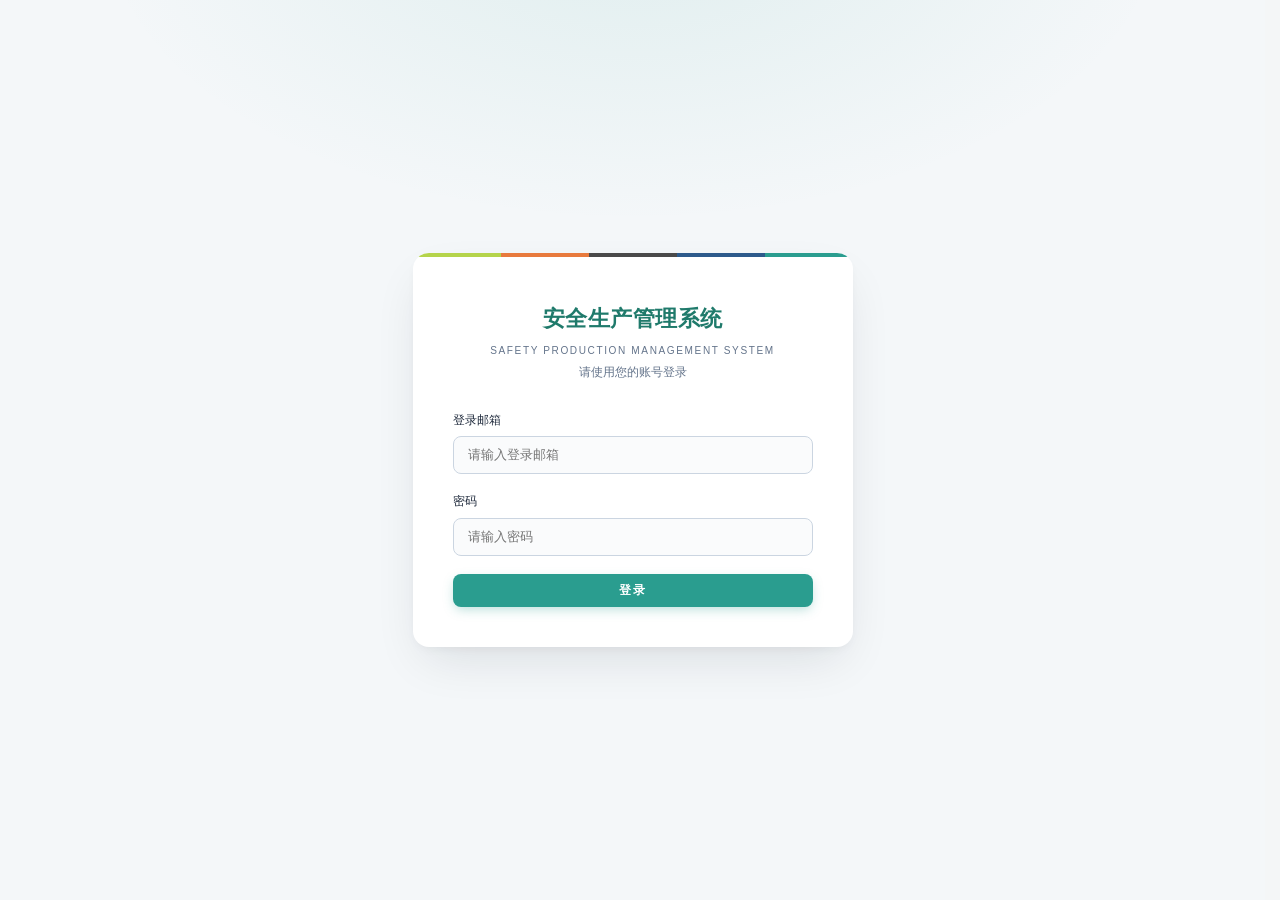
==== index.html @ f2df0cd3 "feat(training): add leadership visitor safety notices" ====
<!DOCTYPE html>
<html lang="zh-CN">
<head>
  <meta charset="UTF-8">
  <meta name="viewport" content="width=device-width, initial-scale=1.0">
  <title>安全生产管理系统</title>
  <link rel="stylesheet" href="css/style.css">
  <link rel="stylesheet" href="css/qualification-module.css">
  <link rel="stylesheet" href="css/training-module.css">
  <link rel="stylesheet" href="css/stats-module.css">
  <link rel="stylesheet" href="css/people-module.css">
</head>
<body>
  <!-- 应用根容器 -->
  <div id="app">
    <!-- 加载动画 -->
    <div id="loading-screen" class="loading-screen">
      <div class="spinner"></div>
      <p>系统加载中...</p>
    </div>
  </div>

  <!-- Toast 通知容器 -->
  <div id="toast-container" class="toast-container"></div>

  <!-- Supabase JS SDK v2（本地引入，避免 CDN 加载失败） -->
  <script src="vendor/supabase.min.js"></script>
  <!-- Excel 解析库（资质证照批量导入 CertImport 依赖 XLSX 全局） -->
  <script src="vendor/xlsx.full.min.js"></script>
  <!-- PDF 渲染库（培训教育员工端逐页阅读 PDF 并统计学习进度） -->
  <script src="vendor/pdf.min.js"></script>
  <!-- 本地二维码生成库（MIT），用于电子记录凭证；不调用外部二维码服务 -->
  <script src="vendor/qrcode-generator.js"></script>
  <!-- 本地 PDF 生成库（MIT），用于下载电子记录凭证；不调用外部转换服务 -->
  <script src="vendor/jspdf.umd.min.js"></script>
  <!-- 脚本按顺序加载：基础 → 各业务模块 → 注册表 → 应用入口 -->
  <script src="js/config.js"></script>
  <script src="js/utils.js"></script>
  <script src="js/auth.js"></script>
  <script src="js/modules/report/reporter.js"></script>
  <script src="js/modules/report/admin.js"></script>
  <script src="js/modules/qualification/certs.js"></script>
  <script src="js/modules/qualification/admin.js"></script>
  <script src="js/modules/qualification/import.js"></script>
  <script src="js/modules/qualification.js"></script>
  <script src="js/modules/inspection.js"></script>
  <script src="js/modules/vehicle.js"></script>
  <script src="js/modules/docstudy.js"></script>
  <script src="js/modules/performance.js"></script>
  <script src="js/modules/contract.js"></script>
  <script src="js/modules/training/training.js"></script>
  <script src="js/modules/training/projects.js"></script>
  <script src="js/modules/training/contractors.js"></script>
  <script src="js/modules/training/employees.js"></script>
  <script src="js/modules/training/plans.js"></script>
  <script src="js/modules/training/records.js"></script>
  <script src="js/modules/training/exams.js"></script>
  <script src="js/modules/training/courses.js"></script>
  <script src="js/modules/training/questions.js"></script>
  <script src="js/modules/training/papers.js"></script>
  <script src="js/modules/training/mine.js"></script>
    <script src="js/modules/training/admission-mine.js"></script>
    <script src="js/modules/training/admission-packages.js"></script>
    <script src="js/modules/training/admission-operations.js"></script>
    <script src="js/modules/training/admission-review.js"></script>
    <script src="js/modules/training/admission-visitors.js"></script>
    <script src="js/modules/training/admission-verify.js"></script>
    <script src="js/modules/training/admission-reports.js"></script>
  <script src="js/modules/notice.js"></script>
  <script src="js/modules/stats/stats.js"></script>
  <script src="js/modules/people/people.js"></script>
  <script src="js/modules/registry.js"></script>
  <script src="js/account.js"></script>
  <script src="js/dashboard.js"></script>
  <script src="js/app.js"></script>
</body>
</html>
---- css/style.css ----
/* ==========================================================================
   安全生产管理系统 - 样式表
   ========================================================================== */

/* ----- CSS 变量（品牌色板：青绿主色 / 蓝 / 橙 / 黄绿 / 深灰） ----- */
:root {
  /* 主色：青绿 */
  --color-primary: #2A9D8F;
  --color-primary-dark: #1F7A6B;
  --color-primary-light: #E6F4F1;

  /* 蓝（已确认 / 信息） */
  --color-secondary: #2D5A8B;
  --color-secondary-dark: #234C73;
  --color-secondary-light: #EAF0F6;

  /* 橙（警告 / 待办强调） */
  --color-accent: #E87A3D;
  --color-accent-dark: #9C4F1D;
  --color-accent-light: #FCEEE3;

  /* 黄绿（已报送 / 成功强调） */
  --color-lime: #B5D44B;
  --color-lime-dark: #5E7A1A;
  --color-lime-light: #F2F8E0;

  /* 深灰（中性强调） */
  --color-neutral: #4A4A4A;

  /* 功能色：保留错误红，正向用品牌黄绿呼应 */
  --color-success: #16a34a;
  --color-success-light: #dcfce7;
  --color-danger: #dc2626;
  --color-danger-light: #fee2e2;
  --color-warning: #E87A3D;
  --color-warning-light: #FCEEE3;
  --color-bg: #F4F6F7;
  --color-surface: #ffffff;
  --color-text: #1e293b;
  --color-text-muted: #64748b;
  --color-text-light: #94a3b8;
  --color-border: #e2e8f0;
  --color-border-dark: #cbd5e1;
  --radius: 8px;
  --radius-lg: 12px;
  --shadow-sm: 0 1px 2px rgba(0,0,0,0.05);
  --shadow: 0 1px 3px rgba(0,0,0,0.1), 0 1px 2px rgba(0,0,0,0.06);
  --shadow-lg: 0 10px 15px -3px rgba(0,0,0,0.1), 0 4px 6px -2px rgba(0,0,0,0.05);
  --font-sans: -apple-system, BlinkMacSystemFont, 'Segoe UI', 'PingFang SC',
               'Hiragino Sans GB', 'Microsoft YaHei', sans-serif;
}

/* ----- Reset ----- */
* { margin: 0; padding: 0; box-sizing: border-box; }

html { font-size: 14px; }

body {
  font-family: var(--font-sans);
  background: var(--color-bg);
  color: var(--color-text);
  line-height: 1.6;
  min-height: 100vh;
}

a { color: var(--color-primary); text-decoration: none; }
a:hover { text-decoration: underline; }

/* ----- 加载屏幕 ----- */
.loading-screen {
  display: flex;
  flex-direction: column;
  align-items: center;
  justify-content: center;
  min-height: 100vh;
  gap: 16px;
  color: var(--color-text-muted);
}

.spinner {
  width: 40px;
  height: 40px;
  border: 4px solid var(--color-border);
  border-top-color: var(--color-primary);
  border-radius: 50%;
  animation: spin 0.8s linear infinite;
}

@keyframes spin { to { transform: rotate(360deg); } }

/* ==========================================================================
   登录页 - 采用公司 logo 5 配色（青绿/黄绿/橙/深灰/蓝），专业简洁
   ========================================================================== */
.login-page {
  display: flex;
  align-items: center;
  justify-content: center;
  min-height: 100vh;
  padding: 24px;
  background:
    radial-gradient(ellipse 900px 520px at 50% -10%, rgba(42,157,143,0.10), transparent 60%),
    #f4f7f9;
}

.login-card {
  position: relative;
  background: var(--color-surface);
  border-radius: 16px;
  box-shadow: 0 20px 50px -12px rgba(15, 23, 42, 0.12), 0 4px 12px -4px rgba(15, 23, 42, 0.06);
  padding: 48px 40px 40px;
  width: 100%;
  max-width: 440px;
  overflow: hidden;
}

/* 卡片顶部 5 色彩条（呼应 logo 环形 5 色：绿-橙-灰-蓝-青） */
.login-card::before {
  content: '';
  position: absolute;
  top: 0; left: 0; right: 0;
  height: 4px;
  background: linear-gradient(to right,
    #B5D44B 0 20%,
    #E87A3D 20% 40%,
    #4A4A4A 40% 60%,
    #2D5A8B 60% 80%,
    #2A9D8F 80% 100%);
}

/* logo 区域 */
.login-card .logo {
  text-align: center;
  margin-bottom: 28px;
}

.login-card .brand-mark {
  display: block;
  width: 96px;
  height: 96px;
  margin: 0 auto 18px;
}

.login-card .logo h1 {
  font-size: 1.6rem;
  font-weight: 700;
  color: #1f7a6b;
  margin-bottom: 6px;
  letter-spacing: 0.5px;
}

.login-card .logo-en {
  font-size: 0.72rem;
  color: var(--color-text-muted);
  letter-spacing: 1.6px;
  text-transform: uppercase;
  margin: 0 0 4px;
}

.login-card .logo-hint {
  color: var(--color-text-muted);
  font-size: 0.875rem;
  margin: 0;
}

/* 表单 */
.login-card .form-group {
  margin-bottom: 18px;
}

.login-card .form-group label {
  display: block;
  margin-bottom: 6px;
  font-weight: 500;
  font-size: 0.875rem;
  color: var(--color-text);
}

.login-card .form-group input {
  width: 100%;
  padding: 11px 14px;
  border: 1px solid var(--color-border-dark);
  border-radius: var(--radius);
  font-size: 0.9rem;
  font-family: var(--font-sans);
  outline: none;
  background: #fafbfc;
  transition: border-color 0.2s, box-shadow 0.2s, background-color 0.2s;
}

.login-card .form-group input:focus {
  border-color: #2A9D8F;
  background: #ffffff;
  box-shadow: 0 0 0 3px rgba(42, 157, 143, 0.15);
}

/* 登录按钮：teal 品牌色（仅覆盖登录作用域，不影响其它页面） */
.login-card .btn-primary,
.login-page > .login-card .btn-primary {
  background: #2A9D8F;
  border-color: #2A9D8F;
  color: #ffffff;
  font-weight: 600;
  letter-spacing: 2px;
  box-shadow: 0 4px 12px -2px rgba(42, 157, 143, 0.35);
  transition: background-color 0.2s, box-shadow 0.2s, transform 0.05s;
}
.login-card .btn-primary:hover,
.login-page > .login-card .btn-primary:hover {
  background: #238A7C;
  border-color: #238A7C;
  box-shadow: 0 6px 16px -2px rgba(42, 157, 143, 0.45);
}
.login-card .btn-primary:active,
.login-page > .login-card .btn-primary:active {
  transform: translateY(1px);
}

/* 错误提示 */
.login-card .login-error {
  background: var(--color-danger-light);
  color: var(--color-danger);
  padding: 10px 12px;
  border-radius: var(--radius);
  font-size: 0.8rem;
  margin-bottom: 16px;
  display: none;
}
.login-card .login-error.show { display: block; }

/* ==========================================================================
   通用组件
   ========================================================================== */

/* 按钮 */
.btn {
  display: inline-flex;
  align-items: center;
  justify-content: center;
  gap: 6px;
  padding: 8px 16px;
  border: none;
  border-radius: var(--radius);
  font-size: 0.875rem;
  font-family: var(--font-sans);
  font-weight: 500;
  cursor: pointer;
  transition: all 0.15s;
  white-space: nowrap;
}

.btn-primary {
  background: var(--color-primary);
  color: #fff;
}
.btn-primary:hover { background: var(--color-primary-dark); }

.btn-secondary {
  background: var(--color-surface);
  color: var(--color-text);
  border: 1px solid var(--color-border-dark);
}
.btn-secondary:hover { background: var(--color-bg); }

.btn-danger {
  background: var(--color-danger);
  color: #fff;
}
.btn-danger:hover { opacity: 0.9; }

.btn-sm { padding: 4px 10px; font-size: 0.75rem; }

.btn-block { width: 100%; }

.btn:disabled { opacity: 0.5; cursor: not-allowed; }

/* 表单元素 */
.form-group { margin-bottom: 16px; }

.form-group label {
  display: block;
  margin-bottom: 6px;
  font-weight: 500;
  font-size: 0.875rem;
  color: var(--color-text);
}

.form-group label .required { color: var(--color-danger); }

.form-group input,
.form-group select,
.form-group textarea {
  width: 100%;
  padding: 8px 12px;
  border: 1px solid var(--color-border-dark);
  border-radius: var(--radius);
  font-size: 0.875rem;
  font-family: var(--font-sans);
  outline: none;
  transition: border-color 0.2s, box-shadow 0.2s;
  background: var(--color-surface);
  color: var(--color-text);
}

.form-group input:focus,
.form-group select:focus,
.form-group textarea:focus {
  border-color: var(--color-primary);
  box-shadow: 0 0 0 3px var(--color-primary-light);
}

.form-group textarea { resize: vertical; min-height: 72px; }

/* 复选框/单选框豁免「整行输入框」样式：固定 16px、去内边距，避免对钩与文字错位 */
.form-group input[type="checkbox"],
.form-group input[type="radio"] {
  width: 16px;
  height: 16px;
  padding: 0;
  margin: 0;
  flex: 0 0 auto;
  accent-color: var(--color-primary);
  cursor: pointer;
}

.form-group .hint { font-size: 0.75rem; color: var(--color-text-muted); margin-top: 4px; }

.form-group .error-msg {
  font-size: 0.75rem; color: var(--color-danger); margin-top: 4px; display: none;
}
.form-group.has-error input,
.form-group.has-error select,
.form-group.has-error textarea { border-color: var(--color-danger); }
.form-group.has-error .error-msg { display: block; }

/* 单选按钮组 */
.radio-group { display: flex; gap: 20px; padding-top: 2px; }

.radio-group label {
  display: inline-flex;
  align-items: center;
  gap: 6px;
  margin-bottom: 0;
  cursor: pointer;
  font-weight: normal;
}

.radio-group input[type="radio"] {
  width: auto;
  margin: 0;
  padding: 0;
  cursor: pointer;
}

/* 禁用选项（如普通管理员视角下的"管理员"角色） */
.radio-group label.disabled-option {
  color: var(--color-text-muted, #999);
  cursor: not-allowed;
  opacity: 0.7;
}
.radio-group label.disabled-option input[type="radio"] {
  cursor: not-allowed;
}

/* 表格 */
.data-table {
  width: 100%;
  border-collapse: collapse;
  font-size: 0.8125rem;
}

.data-table th {
  text-align: left;
  padding: 10px 12px;
  background: var(--color-bg);
  border-bottom: 2px solid var(--color-border-dark);
  font-weight: 600;
  color: var(--color-text);
  white-space: nowrap;
  position: sticky;
  top: 0;
  z-index: 1;
}

.data-table td {
  padding: 10px 12px;
  border-bottom: 1px solid var(--color-border);
  color: var(--color-text);
  vertical-align: top;
}

.data-table tbody tr:hover { background: #f8fafc; }

.data-table .empty-row td {
  text-align: center;
  color: var(--color-text-muted);
  padding: 32px 12px;
}

/* 状态标签 */
.badge {
  display: inline-flex;
  align-items: center;
  gap: 4px;
  padding: 2px 10px;
  border-radius: 20px;
  font-size: 0.72rem;
  font-weight: 500;
  white-space: nowrap;
}

.badge-success { background: var(--color-lime-light); color: var(--color-lime-dark); }
.badge-danger  { background: var(--color-danger-light);  color: var(--color-danger);  }
.badge-warning { background: var(--color-accent-light); color: var(--color-accent-dark); }
.badge-muted   { background: #f1f5f9; color: var(--color-text-muted); }
.badge-info    { background: var(--color-secondary-light); color: var(--color-secondary); }
.badge-primary { background: var(--color-primary-light); color: var(--color-primary-dark); }
.text-muted    { color: var(--color-text-muted); }

/* 表单控件禁用状态（内置字段类型锁定） */
select[disabled] {
  background-color: #f1f5f9;
  color: var(--color-text-muted);
  cursor: not-allowed;
}
input[disabled] {
  background-color: #f8fafc;
  color: var(--color-text-muted);
}

/* Toast 通知 */
.toast-container {
  position: fixed;
  top: 20px;
  right: 20px;
  z-index: 9999;
  display: flex;
  flex-direction: column;
  gap: 8px;
}

.toast {
  padding: 12px 20px;
  border-radius: var(--radius);
  box-shadow: var(--shadow-lg);
  font-size: 0.875rem;
  color: #fff;
  min-width: 280px;
  max-width: 400px;
  animation: slideIn 0.3s ease;
  display: flex;
  align-items: center;
  gap: 8px;
}

@keyframes slideIn { from { transform: translateX(100%); opacity: 0; } to { transform: translateX(0); opacity: 1; } }

.toast-success { background: var(--color-success); }
.toast-error   { background: var(--color-danger); }
.toast-info    { background: var(--color-secondary); }

/* 模态框 */
.modal-overlay {
  position: fixed;
  top: 0; left: 0; right: 0; bottom: 0;
  background: rgba(0, 0, 0, 0.5);
  display: flex;
  align-items: flex-start;
  justify-content: center;
  padding: 24px;
  z-index: 1000;
  overflow-y: auto;
}

.modal-card {
  background: var(--color-surface);
  border-radius: var(--radius-lg);
  box-shadow: var(--shadow-lg);
  width: 100%;
  max-width: 720px;
  margin: 24px 0;
  display: flex;
  flex-direction: column;
  max-height: calc(100vh - 48px);
}

.modal-header {
  display: flex;
  align-items: center;
  justify-content: space-between;
  padding: 16px 24px;
  border-bottom: 1px solid var(--color-border);
}

.modal-header h2 { font-size: 1.125rem; color: var(--color-text); }

.modal-close {
  background: none;
  border: none;
  font-size: 1.5rem;
  cursor: pointer;
  color: var(--color-text-muted);
  line-height: 1;
  padding: 0 4px;
}
.modal-close:hover { color: var(--color-danger); }

.modal-body {
  padding: 24px;
  overflow-y: auto;
  flex: 1;
}

.modal-footer {
  display: flex;
  justify-content: flex-end;
  gap: 12px;
  padding: 16px 24px;
  border-top: 1px solid var(--color-border);
}

/* ==========================================================================
   仪表盘布局
   ========================================================================== */
.dashboard {
  min-height: 100vh;
  display: flex;
  flex-direction: column;
}

.dashboard-header {
  background: var(--color-surface);
  border-bottom: 1px solid var(--color-border);
  padding: 0;
  position: sticky;
  top: 0;
  z-index: 100;
}

/* 顶栏横条背景整页满宽，内部内容居中收拢到舒适宽度 */
.dashboard-header-inner {
  max-width: 1200px;
  margin: 0 auto;
  width: 100%;
  padding: 0 24px;
  height: 56px;
  display: flex;
  align-items: center;
  justify-content: space-between;
  gap: 16px;
}

.dashboard-header .header-left {
  display: flex;
  align-items: center;
  gap: 16px;
}

.dashboard-header .header-left h1 {
  font-size: 1.125rem;
  color: var(--color-text);
}

.dashboard-header .header-right {
  display: flex;
  align-items: center;
  gap: 16px;
}

.dashboard-header .user-info {
  display: flex;
  align-items: center;
  gap: 8px;
  font-size: 0.8125rem;
  color: var(--color-text-muted);
}

.dashboard-header .user-info .user-name { font-weight: 600; color: var(--color-text); }

/* 只读模式：禁用后台的写入类按钮（新增 / 保存 / 删除），但不影响刷新、导航、退出等操作 */
.admin-readonly .btn-primary,
.admin-readonly .btn-danger {
  pointer-events: none;
  opacity: 0.5;
  cursor: not-allowed;
}

/* Tab 导航 */
.dashboard-tabs {
  display: flex;
  gap: 4px;
  margin-bottom: 20px;
  background: var(--color-surface);
  border-radius: var(--radius-lg);
  box-shadow: var(--shadow);
  padding: 4px;
  width: fit-content;
}

.tab-btn {
  padding: 8px 20px;
  border: none;
  border-radius: var(--radius);
  background: transparent;
  color: var(--color-text-muted);
  font-size: 0.875rem;
  font-family: var(--font-sans);
  font-weight: 500;
  cursor: pointer;
  transition: all 0.15s;
  white-space: nowrap;
}

.tab-btn:hover { color: var(--color-text); background: var(--color-bg); }

.tab-btn.active {
  background: var(--color-primary);
  color: #fff;
}

.toolbar-hint {
  font-size: 0.8125rem;
  color: var(--color-text-muted);
}

.dashboard-content {
  padding: 24px;
  max-width: 1200px;
  margin: 0 auto;
  width: 100%;
  flex: 1;
}

/* 工具栏 */
.toolbar {
  display: flex;
  align-items: center;
  justify-content: space-between;
  margin-bottom: 24px;
  gap: 16px;
  flex-wrap: wrap;
}

.toolbar-left { display: flex; align-items: center; gap: 12px; flex-wrap: wrap; }
.toolbar-right { display: flex; align-items: center; gap: 8px; }

.toolbar select {
  padding: 6px 12px;
  border: 1px solid var(--color-border-dark);
  border-radius: var(--radius);
  font-size: 0.875rem;
  background: var(--color-surface);
  cursor: pointer;
  outline: none;
}

.toolbar select:focus { border-color: var(--color-primary); }

/* 统计卡片 */
.stats-grid {
  display: grid;
  grid-auto-flow: column;
  grid-auto-columns: minmax(0, 1fr);
  gap: 16px;
  margin-bottom: 24px;
}

.stat-card {
  background: var(--color-surface);
  border-radius: var(--radius-lg);
  box-shadow: var(--shadow);
  padding: 20px;
  border-left: 4px solid var(--color-primary);
}

.stat-card.success { border-left-color: var(--color-lime); }
.stat-card.danger  { border-left-color: var(--color-danger); }
.stat-card.warning { border-left-color: var(--color-accent); }
.stat-card.info    { border-left-color: var(--color-secondary); }

.stat-card .stat-label {
  font-size: 0.75rem;
  color: var(--color-text-muted);
  margin-bottom: 4px;
}

.stat-card .stat-value {
  font-size: 1.75rem;
  font-weight: 700;
  color: var(--color-text);
  line-height: 1.2;
}

/* 卡片容器 */
.card {
  background: var(--color-surface);
  border-radius: var(--radius-lg);
  box-shadow: var(--shadow);
  margin-bottom: 24px;
  overflow: hidden;
}

.card-header {
  display: flex;
  align-items: center;
  justify-content: space-between;
  padding: 16px 20px;
  border-bottom: 1px solid var(--color-border);
}

.card-header h2 {
  font-size: 0.95rem;
  font-weight: 600;
  color: var(--color-text);
}

.card-body { padding: 0; }

.card-body.has-padding { padding: 20px; }

/* 表格容器（可滚动） */
.table-wrapper {
  overflow-x: auto;
  max-height: 600px;
  overflow-y: auto;
}

.table-wrapper.has-scroll {
  max-height: 400px;
}

/* 部门状态列表（旧版整行列表，保留兼容） */
.dept-status-list { list-style: none; padding: 8px 0; }

.dept-status-list li {
  display: flex;
  align-items: center;
  justify-content: space-between;
  padding: 10px 20px;
  border-bottom: 1px solid var(--color-border);
  font-size: 0.875rem;
}

.dept-status-list li:last-child { border-bottom: none; }

.dept-status-list .dept-name {
  display: flex;
  align-items: center;
  gap: 8px;
}

.dept-status-list .dept-meta {
  font-size: 0.75rem;
  color: var(--color-text-muted);
}

/* ----- 部门报送状态：紧凑网格卡片 ----- */
.status-filter {
  display: flex;
  align-items: center;
  gap: 6px;
  flex-wrap: wrap;
}

.status-filter .chip {
  border: 1px solid var(--color-border-dark);
  background: var(--color-surface);
  color: var(--color-text-muted);
  border-radius: 999px;
  padding: 3px 12px;
  font-size: 0.75rem;
  cursor: pointer;
  line-height: 1.5;
  transition: all 0.15s ease;
}

.status-filter .chip:hover { border-color: var(--color-primary); color: var(--color-primary); }

.status-filter .chip.active {
  background: var(--color-primary);
  border-color: var(--color-primary);
  color: #fff;
}

.dept-status-grid {
  display: grid;
  grid-template-columns: repeat(10, minmax(0, 1fr));
  gap: 10px;
}

.dept-chip {
  border: 1px solid var(--color-border);
  border-left: 3px solid var(--color-border-dark);
  border-radius: var(--radius);
  padding: 8px 12px;
  background: var(--color-surface);
  min-height: 56px;
  display: flex;
  flex-direction: column;
  justify-content: center;
  gap: 2px;
  cursor: default;
  transition: box-shadow 0.15s ease;
}

.dept-chip:hover { box-shadow: var(--shadow-sm); }

.dept-chip.submitted {
  border-left-color: var(--color-lime);
  background: var(--color-lime-light);
}

.dept-chip.pending {
  border-left-color: var(--color-danger);
  background: #fffbfb;
}

.dept-chip.confirmed {
  border-left-color: var(--color-secondary);
  background: var(--color-secondary-light);
}

.dept-chip-name {
  font-size: 0.8125rem;
  font-weight: 600;
  color: var(--color-text);
  white-space: nowrap;
  overflow: hidden;
  text-overflow: ellipsis;
}

.dept-chip-status { font-size: 0.75rem; line-height: 1.4; }

.dept-chip.submitted .dept-chip-status { color: var(--color-lime-dark); }
.dept-chip.pending .dept-chip-status { color: var(--color-danger); }
.dept-chip.confirmed .dept-chip-status { color: var(--color-secondary); }

.dept-chip-time {
  font-size: 0.6875rem;
  color: var(--color-text-light);
  white-space: nowrap;
}

/* ----- 报送配置模块 ----- */
.form-section-divider {
  border-top: 1px dashed var(--color-border-dark);
  padding-top: 14px;
  margin-top: 6px;
  font-size: 0.8125rem;
  font-weight: 600;
  color: var(--color-text-muted);
}

.code-key {
  font-family: 'Consolas', 'Menlo', monospace;
  font-size: 0.75rem;
  background: var(--color-primary-light);
  color: var(--color-primary-dark);
  padding: 1px 6px;
  border-radius: 4px;
}

/* 空状态 */
.empty-state {
  text-align: center;
  padding: 48px 20px;
  color: var(--color-text-muted);
}

.empty-state .empty-icon {
  font-size: 2.5rem;
  margin-bottom: 12px;
}

.empty-state p { font-size: 0.875rem; }

/* 提示框 */
.alert {
  padding: 12px 16px;
  border-radius: var(--radius);
  font-size: 0.8125rem;
  margin-bottom: 16px;
}

.alert-info { background: var(--color-secondary-light); color: var(--color-secondary-dark); }
.alert-warning { background: var(--color-accent-light); color: var(--color-accent-dark); }
.alert-danger { background: var(--color-danger-light); color: var(--color-danger); }

/* 无野外施工项目 确认横幅（部门端） */
.no-field-banner {
  display: flex;
  align-items: center;
  gap: 12px;
  flex-wrap: wrap;
  padding: 12px 16px;
  margin-bottom: 16px;
  border: 1px dashed var(--color-border-dark);
  border-radius: var(--radius);
  background: var(--color-surface);
  font-size: 0.8125rem;
  color: var(--color-text-muted);
}

.no-field-banner .nfb-hint { flex: 1 1 260px; line-height: 1.5; }

.no-field-banner-confirmed {
  display: flex;
  align-items: center;
  gap: 12px;
  flex-wrap: wrap;
  margin-bottom: 16px;
}

.no-field-banner-confirmed .nfb-icon { font-size: 1.1rem; line-height: 1; }

.no-field-banner-confirmed .nfb-text {
  flex: 1 1 280px;
  line-height: 1.5;
  color: var(--color-primary-dark);
}

.nfb-btn { flex-shrink: 0; }

/* 表单网格 */
.form-grid {
  display: grid;
  grid-template-columns: 1fr 1fr;
  gap: 0 24px;
}

.form-grid .form-group.col-span-2 { grid-column: span 2; }

/* 响应式 */
@media (max-width: 768px) {
  .form-grid { grid-template-columns: 1fr; }
  .form-grid .form-group.col-span-2 { grid-column: span 1; }
  .dashboard-content { padding: 16px; }
  .dashboard-header-inner { padding: 0 16px; }
  .toolbar { flex-direction: column; align-items: stretch; }
  .modal-card { margin: 0; }
  .modal-overlay { padding: 0; }
}

/* 一线员工手机端：培训学习弹窗纵向堆叠（覆盖 mine.js 内联 flex） */
@media (max-width: 640px) {
  #training-modal-host .modal { max-width: 100% !important; }
  #training-modal-host .modal-body { display: block !important; padding: 12px !important; }
  #training-modal-host #learn-nav { width: 100% !important; margin-bottom: 12px; }
  #training-modal-host #learn-stage { min-height: 320px !important; }
  #training-modal-host .modal-footer { flex-direction: column; gap: 8px; }
  #training-modal-host .modal-footer .btn { width: 100%; }
}

/* ----- 账户设置 ----- */
.account-section { margin-bottom: 4px; }
.account-section-title {
  font-size: 15px;
  font-weight: 600;
  color: var(--color-text);
  margin-bottom: 4px;
}
.account-section-desc {
  font-size: 12px;
  color: var(--color-text-muted);
  margin-bottom: 12px;
}
.account-divider {
  border: none;
  border-top: 1px solid var(--color-border);
  margin: 16px 0;
}

/* ----- 部门报送：搜索框 + 详情展示 ----- */
.toolbar-search {
  padding: 6px 12px;
  border: 1px solid var(--color-border-dark);
  border-radius: var(--radius);
  font-size: 0.875rem;
  background: var(--color-surface);
  color: var(--color-text);
  outline: none;
  min-width: 220px;
}
.toolbar-search:focus {
  border-color: var(--color-primary);
  box-shadow: 0 0 0 3px var(--color-primary-light);
}

/* ----- 账号管理：按部门分组表头 ----- */
.user-group-head {
  cursor: pointer;
  background: #f8fafc;
  user-select: none;
}
.user-group-head:hover { background: #eef2f7; }
.user-group-head td {
  padding: 8px 10px;
  border-top: 1px solid var(--color-border);
}

/* 详情弹窗：字段网格（label + value 只读展示） */
.detail-grid {
  display: grid;
  grid-template-columns: 1fr 1fr;
  gap: 14px 24px;
}
.detail-grid .detail-item.col-span-2 { grid-column: span 2; }
.detail-item .detail-label {
  font-size: 0.75rem;
  color: var(--color-text-muted);
  margin-bottom: 2px;
}
.detail-item .detail-value {
  font-size: 0.875rem;
  color: var(--color-text);
  word-break: break-word;
}
.detail-text {
  white-space: pre-wrap;
  line-height: 1.7;
  background: var(--color-bg);
  border-radius: var(--radius);
  padding: 8px 12px;
  margin-top: 2px;
}
.detail-empty { color: var(--color-text-light); }

@media (max-width: 768px) {
  .detail-grid { grid-template-columns: 1fr; }
  .detail-grid .detail-item.col-span-2 { grid-column: span 1; }
  .toolbar-search { min-width: 100%; }
}

/* ==========================================================================
   项目视角（在建 / 已完工 / 历史对比）
   ========================================================================== */
.project-tabs-wrap {
  padding: 0 20px;
  border-bottom: 1px solid var(--color-border);
}

.project-tabs {
  display: flex;
  align-items: center;
  gap: 8px;
  flex-wrap: wrap;
}

.project-tabs .chip {
  border: 1px solid var(--color-border-dark);
  background: var(--color-surface);
  color: var(--color-text-muted);
  border-radius: 999px;
  padding: 5px 14px;
  font-size: 0.8125rem;
  cursor: pointer;
  line-height: 1.5;
  transition: all 0.15s ease;
}

.project-tabs .chip:hover { border-color: var(--color-primary); color: var(--color-primary); }

.project-tabs .chip.active {
  background: var(--color-primary);
  border-color: var(--color-primary);
  color: #fff;
}

.project-tabs .chip-count {
  display: inline-block;
  min-width: 18px;
  padding: 0 5px;
  margin-left: 4px;
  border-radius: 999px;
  background: rgba(0, 0, 0, 0.08);
  font-size: 0.6875rem;
  text-align: center;
}

.project-tabs .chip.active .chip-count {
  background: rgba(255, 255, 255, 0.25);
}

/* 历史对比：数值变化标注 */
.trend-up   { color: var(--color-danger);  font-weight: 600; margin-left: 2px; }
.trend-down { color: var(--color-success); font-weight: 600; margin-left: 2px; }
.trend-flat { color: var(--color-text-light); margin-left: 2px; }

/* 单元格内容截断（悬停显示完整内容） */
.cell-ellipsis {
  max-width: 180px;
  white-space: nowrap;
  overflow: hidden;
  text-overflow: ellipsis;
}

/* 汇总明细表：项目名称列每行最多 15 个汉字，最多三行；
   td 保持 table-cell，内层 span 宽度 100% 填满单元格（避免固定宽度溢出盖住相邻列） */
.cell-project-name {
  width: 300px; /* 项目名称列继续调宽，展示更多内容 */
  vertical-align: top;
}

/* 项目名称内层：按列宽（cell-ch10≈10 个全角汉字/行）换行，最多显示 3 行，超出省略（长名称点击 td 看详情） */
.project-name-clamp {
  display: -webkit-box;
  -webkit-line-clamp: 3;
  -webkit-box-orient: vertical;
  overflow: hidden;
  text-overflow: ellipsis;
  word-break: break-word;
  width: 100%;
  max-width: 100%;
  line-height: 1.4;
}

/* 汇总表：项目名称单元格可点击 */
.summary-table .cell-project-name {
  cursor: pointer;
  color: var(--color-primary);
}
.summary-table .cell-project-name:hover {
  text-decoration: underline;
}

/* 汇总明细表：紧凑布局（无横向滚动条） */
.summary-wrapper {
  overflow-x: hidden;
  overflow-y: visible;
  max-height: none;
}

.summary-table {
  table-layout: fixed;
  width: 100%;
}

/* 紧凑列：表头允许 2 行换行，窄列宽 */
.summary-table .th-compact {
  white-space: normal;
  word-break: keep-all;
  text-align: center;
  width: 56px;
  max-width: 64px;
  padding: 6px 4px;
  line-height: 1.3;
}

/* 紧凑列单元格：居中、不换行 */
.summary-table .cell-compact {
  text-align: center;
  white-space: nowrap;
  padding: 6px 4px;
}

/* 单行列：长文本只显示一行（省略号），悬停 title 看全文 */
.summary-table .cell-oneline {
  white-space: nowrap;
  overflow: hidden;
  text-overflow: ellipsis;
}

/* 固定宽度窄列（项目负责人+联系方式合并列）：紧凑宽度，两行显示，过长省略 */
.summary-table .cell-fixed {
  width: 104px;
  max-width: 108px;
  padding: 6px 4px;
  white-space: nowrap;
  overflow: hidden;
  text-overflow: ellipsis;
}

/* 更窄列（项目归属部门）：紧凑宽度，过长省略 */
.summary-table .cell-narrow {
  width: 76px;
  max-width: 80px;
  white-space: nowrap;
  overflow: hidden;
  text-overflow: ellipsis;
}

/* 三行列（施工地点/项目整体进度/本月施工情况/项目类型）：td 标记内层截断，整体随行垂直居中 */
.summary-table .cell-three-line {
  vertical-align: middle;
}

/* 三行内容内层：最多三行，超出省略（悬停 title 看全文）；显式 white-space 覆盖窄列 nowrap */
.three-line-clamp {
  display: -webkit-box;
  -webkit-line-clamp: 3;
  -webkit-box-orient: vertical;
  overflow: hidden;
  text-overflow: ellipsis;
  word-break: break-word;
  white-space: normal;
}

/* 每行最多 N 汉字列（施工地点6 / 项目类型7 / 项目名称10）：
   列宽 = N em 内容 + 左右内边距 16px；
   表头/单元格都加 cell-chN，配合 table-layout:fixed 让列宽真正生效 */
.summary-table .cell-ch6 {
  width: calc(6em + 16px);
  max-width: calc(6em + 16px);
}
.cell-ch6 .three-line-clamp {
  width: 6em;
  max-width: 6em;
}
.summary-table .cell-ch7 {
  width: calc(7em + 16px);
  max-width: calc(7em + 16px);
}
.cell-ch7 .three-line-clamp {
  width: 7em;
  max-width: 7em;
}
.summary-table .cell-ch8 {
  width: calc(8em + 16px);
  max-width: calc(8em + 16px);
}
.cell-ch8 .three-line-clamp {
  width: 8em;
  max-width: 8em;
}
.summary-table .cell-ch10 {
  width: calc(10em + 16px);
  max-width: calc(10em + 16px);
}
.cell-ch10 .project-name-clamp {
  width: 10em;
  max-width: 10em;
}

/* 汇总表全局紧凑：减少内边距、记录垂直居中 */
.summary-table th,
.summary-table td {
  padding: 6px 8px;
  overflow-wrap: anywhere;
  word-break: break-word;
  vertical-align: middle;
}

/* 汇总表：表头各列统一居中显示 */
.summary-table th {
  text-align: center;
}

/* 汇总表：保留鼠标悬停底色（去掉原先整行部门交替底色） */
.summary-table tbody tr:hover td { background-color: #EFF4F6; }

/* 「项目归属部门」单元格内的部门标签：按部门着色，便于区分不同部门项目 */
.dept-tag {
  display: inline-block;
  padding: 2px 9px;
  border-radius: 10px;
  font-size: 0.6875rem;
  font-weight: 600;
  line-height: 1.5;
  color: #1e3350;
  white-space: nowrap;
}

/* 汇总表：报送部门/报送时间列窄一些 */
.summary-table th:first-child,
.summary-table td:first-child {
  width: 40px;
  text-align: center;
}

/* 大尺寸弹窗（历史对比） */
.modal-lg { max-width: 980px; width: 94%; }

/* 历史对比表紧凑化 */
.compare-table td,
.compare-table th {
  padding: 7px 10px;
  font-size: 0.8125rem;
}

/* ===== 工作台首页 ===== */
.dashboard-home { max-width: none; }

.home-section { margin-bottom: 28px; }
.section-title {
  font-size: 1.05rem;
  font-weight: 600;
  color: var(--color-text);
  margin-bottom: 14px;
  padding-left: 10px;
  border-left: 3px solid var(--color-primary);
}

/* 个人待办 */
.todo-panel {
  background: var(--color-surface);
  border: 1px solid var(--color-border);
  border-radius: var(--radius-lg);
  box-shadow: var(--shadow-sm);
  padding: 16px 20px;
}
.todo-loading { color: var(--color-text-muted); font-size: 0.875rem; }
.todo-item {
  display: flex;
  align-items: center;
  gap: 10px;
  font-size: 0.9375rem;
  line-height: 1.6;
}
.todo-item + .todo-item { margin-top: 10px; }
.todo-dot {
  width: 8px; height: 8px; border-radius: 50%; flex: 0 0 auto;
}
.todo-warn .todo-dot { background: var(--color-accent); }
.todo-ok .todo-dot { background: var(--color-lime); }
.todo-warn span:last-child { color: var(--color-text); }
.todo-ok span:last-child { color: var(--color-lime-dark); }
.todo-actions { margin-top: 12px; }

/* 九宫格 */
.module-grid {
  display: grid;
  grid-template-columns: repeat(3, 1fr);
  gap: 16px;
}
/* 部门编辑弹窗中的「是否报送」开关行 */
.switch-row {
  display: flex;
  align-items: center;
  gap: 8px;
  font-size: 0.875rem;
  color: var(--color-text);
  cursor: pointer;
}
.switch-row input[type="checkbox"] {
  width: 16px;
  height: 16px;
  padding: 0;
  margin: 0;
  flex: 0 0 auto;
  accent-color: var(--color-primary);
  cursor: pointer;
}
@media (max-width: 768px) {
  .module-grid { grid-template-columns: repeat(2, 1fr); }
}
.module-card {
  position: relative;
  background: var(--color-surface);
  border: 1px solid var(--color-border);
  border-radius: var(--radius-lg);
  box-shadow: var(--shadow-sm);
  padding: 20px 18px;
  text-align: center;
  transition: transform .15s ease, box-shadow .15s ease, border-color .15s ease;
}
.module-card.module-ready {
  cursor: pointer;
  border-color: var(--color-primary-light);
}
.module-card.module-ready:hover {
  transform: translateY(-3px);
  box-shadow: var(--shadow-lg);
  border-color: var(--color-primary);
}
.module-card.module-placeholder {
  cursor: pointer;
  border-style: dashed;
  border-color: var(--color-border-dark);
  background: #fbfdff;
}
.module-card.module-placeholder:hover {
  transform: translateY(-3px);
  box-shadow: var(--shadow-lg);
  border-color: var(--color-secondary);
}
.module-icon {
  font-size: 2rem;
  margin-bottom: 10px;
  line-height: 1;
}
.module-icon svg {
  width: 44px;
  height: 44px;
  display: inline-block;
  vertical-align: middle;
}
.module-name {
  font-size: 0.95rem;
  font-weight: 600;
  color: var(--color-text);
  margin-bottom: 4px;
}
.module-desc {
  font-size: 0.78rem;
  color: var(--color-text-muted);
  margin-bottom: 12px;
  min-height: 2.2em;
}
.module-badge {
  display: inline-block;
  font-size: 0.72rem;
  padding: 2px 10px;
  border-radius: 999px;
}
.badge-ready {
  background: var(--color-success-light);
  color: var(--color-success);
  font-weight: 600;
}
.badge-dev {
  background: var(--color-bg);
  color: var(--color-text-muted);
  border: 1px solid var(--color-border);
}
.badge-trial {
  background: #fff7ed;
  color: #ea580c;
  border: 1px solid #fed7aa;
  font-weight: 600;
}

/* 通用模块页面容器（占位模块及后续模块统一使用） */
.page {
  max-width: 1200px;
  margin: 0 auto;
  padding: 22px 24px;
}
.page-header {
  display: flex;
  align-items: center;
  gap: 16px;
  margin-bottom: 18px;
}
.page-header h1 {
  font-size: 1.35rem;
  font-weight: 600;
  color: var(--color-text);
}


.compare-table td:first-child { white-space: nowrap; }

/* 完工项目详情页代码提示 */
.alert code {
  background: rgba(0, 0, 0, 0.06);
  padding: 1px 6px;
  border-radius: 4px;
  font-size: 0.8125rem;
}



/* ==========================================================================
   防止滚动条出现/消失导致页面整体左右抖动：
   - 老浏览器：强制 html 始终保留纵向滚动条轨道
   - 支持 scrollbar-gutter 的现代浏览器：按需滚动但预留 gutter（不强制显示）
   ========================================================================== */
html { overflow-y: scroll; }
@supports (scrollbar-gutter: stable) {
  html { overflow-y: auto; scrollbar-gutter: stable; }
}
---- css/qualification-module.css ----
/* ==========================================================================
   资质证照管理模块 - 专属样式（合并自 license-management/css/style.css）
   仅包含本项目 style.css 中缺失的证照模块专用类；
   共享类（.badge / .toolbar / .card / .data-table / .modal-overlay 等）沿用主表。
   ========================================================================== */

/* 类型彩色标签 */

.type-chip {
  display: inline-block;
  padding: 2px 10px;
  border-radius: 999px;
  font-size: 0.8rem;
  font-weight: 600;
  line-height: 1.6;
  white-space: nowrap;
}


/* 批量选择列：紧凑对齐复选框 */
.data-table th.col-select,
.data-table td.col-select {
  width: 40px;
  text-align: center;
  padding-left: 8px;
  padding-right: 8px;
  vertical-align: middle;
}
.data-table th.col-select input,
.data-table td.col-select input {
  cursor: pointer;
}


/* 工具栏两行布局：大类胶囊选项卡 + 下方筛选行 */
.toolbar-stack {
  flex-direction: column;
  align-items: stretch;
  gap: 14px;
}

.toolbar-inner {
  display: flex;
  align-items: center;
  justify-content: space-between;
  gap: 16px;
  flex-wrap: wrap;
}


/* 大类筛选：胶囊选项卡 */
.cat-tabs {
  display: flex;
  align-items: center;
  gap: 6px;
  flex-wrap: wrap;
}

.cat-tab {
  padding: 5px 14px;
  border: 1px solid var(--color-border-dark);
  border-radius: 999px;
  background: var(--color-surface);
  color: var(--color-text-muted);
  font-size: 0.875rem;
  font-family: var(--font-sans);
  font-weight: 500;
  line-height: 1.4;
  cursor: pointer;
  transition: all 0.15s;
  white-space: nowrap;
}

.cat-tab:hover {
  border-color: var(--color-primary);
  color: var(--color-primary);
}

.cat-tab.active {
  background: var(--color-primary);
  border-color: var(--color-primary);
  color: #fff;
}

/* 大类选项卡单独成行，与下方筛选工具栏拉开间距 */
.cert-cat-row {
  margin-bottom: 14px;
}

/* 证照模块顶部工具栏：全部内容放到一行 */
.cert-toolbar {
  margin-bottom: 20px;
  gap: 12px;
  flex-wrap: wrap;
}
.cert-toolbar-left {
  display: flex;
  align-items: center;
  gap: 6px 10px;
  flex-wrap: wrap;
  flex: 1 1 auto;
}
.cert-toolbar-right {
  display: flex;
  align-items: center;
  gap: 8px;
  flex-wrap: wrap;
  flex: 0 0 auto;
}

/* 筛选区：三个筛选项单行分组，标签与下拉框并排（不再两行） */
.cert-filters {
  display: flex;
  align-items: center;
  gap: 10px;
  flex: 1 1 auto;
  flex-wrap: wrap;
}
.filter-group {
  display: flex;
  align-items: center;
  gap: 6px;
  width: auto;
  min-width: 0;
  max-width: none;
  flex: 1 1 200px;
}
.filter-group label {
  font-size: 0.8125rem;
  font-weight: 500;
  color: var(--color-text-muted);
  white-space: nowrap;
  padding-left: 0;
}
.filter-select-sm {
  flex: 1 1 auto;
  min-width: 0;
  width: auto;
  padding: 6px 24px 6px 10px;
  font-size: 0.8125rem;
  border: 1px solid var(--color-border-dark);
  border-radius: var(--radius);
  background: var(--color-surface);
  color: var(--color-text);
}
.filter-select-sm:focus {
  border-color: var(--color-primary);
  outline: none;
  box-shadow: 0 0 0 2px var(--color-primary-light);
}

/* 缩短证照搜索框宽度 */
.cert-search-sm {
  min-width: 0;
  width: 180px;
  max-width: 180px;
}

/* 资质证照台账：表头冻结到页面顶部。
   关键：.card 默认 overflow:hidden 会限定 sticky 滚动上下文到卡片内，导致表头粘不到视口；
   因此覆盖为 overflow:visible，并给 card-header 补同款圆角以维持外观。 */
#admin-certs-content .card,
#certs-section .card {
  overflow: visible;
}
#admin-certs-content .card-header,
#certs-section .card-header {
  border-top-left-radius: var(--radius-lg);
  border-top-right-radius: var(--radius-lg);
}
#admin-certs-content .table-wrapper,
#certs-section .table-wrapper {
  overflow: visible;
  max-height: none;
}
#admin-certs-content .table-wrapper.has-scroll,
#certs-section .table-wrapper.has-scroll {
  max-height: none;
}
#admin-certs-content .table-wrapper thead th,
#certs-section .table-wrapper thead th {
  position: sticky;
  top: 56px;
  z-index: 5;
  background: var(--color-surface);
}


/* 中性徽章（培训状态：无需培训） */
.badge-secondary { background: #e2e8f0; color: #475569; }


/* ==========================================================================
   资质证照管理系统 - 模块专属样式（追加于月报系统基础样式之上）
   ========================================================================== */
/* ==========================================================================
   资质证照管理系统 - 模块专属样式（追加于月报系统基础样式之上）
   ========================================================================== */

/* ----- 预警行高亮（列表置顶标色） ----- */
.data-table tbody tr.row-danger {
  background: var(--color-danger-light);
}
.data-table tbody tr.row-danger:hover {
  background: #fecaca;
}
.data-table tbody tr.row-warning {
  background: var(--color-warning-light);
}
.data-table tbody tr.row-warning:hover {
  background: #fde68a;
}

/* ----- 表单：长期有效复选框 ----- */
.cert-longterm-group {
  display: flex;
  align-items: flex-end;
  padding-bottom: 16px;
}
.checkbox-label {
  display: flex;
  align-items: center;
  gap: 6px;
  font-size: 0.875rem;
  color: var(--color-text);
  cursor: pointer;
  user-select: none;
}
.checkbox-label input[type="checkbox"] {
  width: 16px;
  height: 16px;
  cursor: pointer;
  accent-color: var(--color-primary);
}

/* ----- 卡片头部操作区（标题 + 按钮同行） ----- */
.card-header-actions {
  display: flex;
  align-items: center;
  gap: 12px;
}

/* ----- 统计卡片次级数值 ----- */
.stat-card .stat-sub {
  font-size: 1rem;
  font-weight: 500;
  color: var(--color-text-muted);
}

/* ----- 详情弹窗：分区标题 ----- */
.detail-section {
  margin-top: 20px;
  padding-top: 16px;
  border-top: 1px solid var(--color-border);
}
.detail-section h3 {
  font-size: 0.95rem;
  color: var(--color-text);
  margin-bottom: 12px;
}

/* ----- 历年培训情况 ----- */
.trainings-list { margin-bottom: 12px; }
.trainings-actions { margin-top: 8px; }
.training-cards {
  display: flex;
  flex-direction: column;
  gap: 10px;
}
.training-card {
  background: var(--color-bg);
  border: 1px solid var(--color-border);
  border-radius: var(--radius);
  padding: 12px 14px;
}
.training-card-head {
  display: flex;
  align-items: center;
  gap: 8px;
  flex-wrap: wrap;
  margin-bottom: 6px;
}
.training-year-badge {
  font-weight: 600;
  font-size: 0.875rem;
  color: var(--color-primary-dark);
  background: var(--color-primary-light);
  padding: 2px 10px;
  border-radius: 999px;
}
.training-card-ops {
  margin-left: auto;
  display: flex;
  gap: 6px;
}
.training-content {
  font-size: 0.9rem;
  color: var(--color-text);
  margin-bottom: 6px;
}
.training-meta {
  display: flex;
  flex-wrap: wrap;
  gap: 12px;
  font-size: 0.8rem;
  color: var(--color-text-muted);
}
.training-remark {
  margin-top: 6px;
  font-size: 0.8rem;
  color: var(--color-text-muted);
  overflow: hidden;
  text-overflow: ellipsis;
  white-space: nowrap;
}

/* ----- 换证历史链 ----- */
.renewal-chain {
  list-style: none;
  padding: 0;
  display: flex;
  flex-direction: column;
  gap: 8px;
}
.renewal-chain li {
  display: flex;
  align-items: center;
  gap: 8px;
  flex-wrap: wrap;
  padding: 8px 12px;
  background: var(--color-bg);
  border-radius: var(--radius);
  font-size: 0.875rem;
}
.renewal-chain li.current {
  background: var(--color-primary-light);
}

/* ----- 附件列表 ----- */
.cert-files-list {
  display: flex;
  flex-direction: column;
  gap: 8px;
}
.cert-file-item {
  display: flex;
  align-items: center;
  gap: 12px;
  padding: 10px 12px;
  border: 1px solid var(--color-border);
  border-radius: var(--radius);
  background: var(--color-surface);
}
.cert-file-item:hover {
  border-color: var(--color-border-dark);
}
.cert-file-icon {
  font-size: 1.4rem;
  line-height: 1;
}
.cert-file-info {
  flex: 1;
  min-width: 0;
}
.cert-file-name {
  font-weight: 500;
  color: var(--color-text);
  white-space: nowrap;
  overflow: hidden;
  text-overflow: ellipsis;
}
.cert-file-meta {
  font-size: 0.75rem;
  color: var(--color-text-muted);
}
.cert-file-actions {
  display: flex;
  gap: 6px;
  flex-shrink: 0;
}

/* ----- 附件上传区 ----- */
.cert-files-upload {
  display: flex;
  align-items: center;
  gap: 12px;
  flex-wrap: wrap;
  margin-top: 12px;
}

/* ----- 图片预览弹窗 ----- */
.file-preview-card {
  max-width: 900px;
}
.file-preview-body {
  display: flex;
  align-items: center;
  justify-content: center;
  background: #0f172a0d;
  min-height: 200px;
}
.file-preview-body img {
  max-width: 100%;
  max-height: 70vh;
  border-radius: var(--radius);
  display: block;
}

/* ==========================================================================
   批量导入证照（Excel）- import.js 专属样式
   ========================================================================== */

/* ----- 步骤说明 ----- */
.import-steps {
  display: flex;
  flex-direction: column;
  gap: 10px;
  margin-bottom: 16px;
}
.import-step {
  display: flex;
  align-items: flex-start;
  gap: 10px;
  font-size: 0.875rem;
  color: var(--color-text);
}
.import-step-num {
  flex-shrink: 0;
  width: 22px;
  height: 22px;
  border-radius: 50%;
  background: var(--color-primary);
  color: #fff;
  font-size: 0.75rem;
  font-weight: 600;
  display: flex;
  align-items: center;
  justify-content: center;
  margin-top: 2px;
}
.import-actions {
  display: flex;
  gap: 12px;
  flex-wrap: wrap;
  margin-top: 16px;
}

/* ----- 预览 ----- */
.import-file-name {
  font-size: 0.875rem;
  font-weight: 600;
  color: var(--color-text);
  word-break: break-all;
}
.import-preview-wrap {
  max-height: 360px;
  overflow: auto;
  border: 1px solid var(--color-border);
  border-radius: var(--radius);
  margin-top: 12px;
}
.import-preview-wrap .data-table {
  font-size: 0.78rem;
}
.import-preview-wrap .data-table th {
  position: sticky;
  top: 0;
  z-index: 2;
}
.data-table tbody tr.import-row-error td {
  background: var(--color-danger-light);
}
.data-table tbody tr.import-row-error:hover td {
  background: #fecaca;
}
.import-err-text {
  color: var(--color-danger);
  font-size: 0.75rem;
}

/* ----- 导入进度 ----- */
.import-progress {
  height: 10px;
  background: var(--color-border);
  border-radius: 999px;
  overflow: hidden;
  margin: 24px 0 12px;
}
.import-progress-fill {
  height: 100%;
  width: 0;
  background: var(--color-primary);
  border-radius: 999px;
  transition: width 0.25s ease;
}
.import-progress-text {
  text-align: center;
  color: var(--color-text-muted);
  font-size: 0.875rem;
}

/* ----- 导入结果 ----- */
.import-result-grid {
  display: grid;
  grid-template-columns: repeat(3, 1fr);
  gap: 12px;
  margin: 16px 0;
}
.import-result-item {
  border-radius: var(--radius);
  padding: 16px;
  text-align: center;
}
.import-result-item .num {
  font-size: 1.6rem;
  font-weight: 700;
  line-height: 1.2;
}
.import-result-item .lbl {
  font-size: 0.75rem;
  color: var(--color-text-muted);
}
.import-result-ok   { background: var(--color-success-light); }
.import-result-ok .num   { color: var(--color-success); }
.import-result-fail { background: var(--color-danger-light); }
.import-result-fail .num { color: var(--color-danger); }
.import-result-skip { background: #f1f5f9; }
.import-result-skip .num { color: var(--color-text-muted); }

/* ---- 去重清理弹窗 ---- */
.dedupe-group {
  border: 1px solid var(--color-border);
  border-radius: 8px;
  margin-bottom: 12px;
  overflow: hidden;
}
.dedupe-group-title {
  background: #f8fafc;
  padding: 8px 12px;
  font-weight: 600;
  font-size: 0.875rem;
  border-bottom: 1px solid var(--color-border);
}
.dedupe-item {
  display: flex;
  flex-wrap: wrap;
  align-items: center;
  gap: 8px 16px;
  padding: 8px 12px;
  font-size: 0.8125rem;
  border-bottom: 1px solid #eef2f7;
}
.dedupe-item:last-child { border-bottom: none; }
.dedupe-keep   { background: #f0fdf4; }
.dedupe-remove { background: #fef2f2; }

/* ---- 工具栏下拉菜单（缺失会导致布局错位与列表黑点） ---- */
.toolbar-dropdown { position: relative; }
.dropdown-toggle::after {
  content: '';
  display: inline-block;
  width: 0;
  height: 0;
  margin-left: 6px;
  vertical-align: middle;
  border-top: 4px solid currentColor;
  border-right: 4px solid transparent;
  border-left: 4px solid transparent;
}
.dropdown-menu {
  display: none;
  position: absolute;
  top: calc(100% + 4px);
  right: 0;
  min-width: 220px;
  background: var(--color-surface);
  border: 1px solid var(--color-border-dark);
  border-radius: var(--radius);
  box-shadow: 0 6px 16px rgba(0,0,0,0.12);
  z-index: 100;
  padding: 6px 0;
  list-style: none;
  margin: 0;
}
.dropdown-menu.open { display: block; }
.dropdown-menu li a {
  display: flex;
  align-items: center;
  gap: 8px;
  padding: 9px 16px;
  font-size: 0.875rem;
  color: var(--color-text);
  text-decoration: none;
  cursor: pointer;
  transition: background 0.15s;
}
.dropdown-menu li a:hover {
  background: var(--color-bg);
  color: var(--color-primary);
}

/* 工具栏字体统一：标签 / 下拉 / 搜索 / 按钮 字号一致 */
.cert-toolbar,
.cert-toolbar label,
.cert-toolbar select,
.cert-toolbar input,
.cert-toolbar .btn {
  font-size: 0.875rem;
  line-height: 1.4;
}

/* 统计区：公司资质 / 个人证照 两大板块 并排 */
.cert-stats-block {
  display: grid;
  grid-template-columns: 1fr 1fr;
  gap: 16px;
  margin-bottom: 16px;
}
.cert-stats-section { margin-bottom: 0; }
.cert-stats-section-title {
  font-size: 0.9rem;
  font-weight: 600;
  color: var(--color-text);
  margin: 0 0 8px;
  padding-left: 10px;
  border-left: 4px solid var(--color-primary);
}
/* 每板块内卡片网格：公司 4 张 → 2 列；个人 6 张 → 3 列 */
.cert-stats-section .stats-grid {
  grid-auto-flow: row;
  grid-template-columns: repeat(2, minmax(0, 1fr));
  gap: 10px;
  margin-bottom: 0;
}
.cert-stats-section:last-child .stats-grid {
  grid-template-columns: repeat(3, minmax(0, 1fr));
}
/* 卡片（恢复之前大小：块级卡片，可点击筛选台账） */
.cert-stats-block .stat-card {
  padding: 12px 14px;
  border: 1px solid var(--color-border);
  border-left-width: 3px;
}
.cert-stats-block .stat-card .stat-label {
  font-size: 0.7rem;
  margin-bottom: 2px;
}
.cert-stats-block .stat-card .stat-value {
  font-size: 1.3rem;
}
/* 可点击卡片：悬浮 + 选中态 */
.cert-stats-block .stat-card.clickable {
  cursor: pointer;
  transition: transform .12s ease, box-shadow .12s ease;
}
.cert-stats-block .stat-card.clickable:hover {
  transform: translateY(-2px);
  box-shadow: 0 4px 14px rgba(0, 0, 0, 0.12);
}
.cert-stats-block .stat-card.active {
  border-left-color: var(--color-primary);
  box-shadow: 0 0 0 2px var(--color-primary);
}
/* 窄屏下两板块改为上下排列 */
@media (max-width: 720px) {
  .cert-stats-block { grid-template-columns: 1fr; }
  .cert-stats-section:last-child .stats-grid { grid-template-columns: repeat(2, minmax(0, 1fr)); }
}

/* 返回上级菜单按钮：无框文字链式，仅保留在左上角 */
.btn-back {
  display: inline-flex;
  align-items: center;
  gap: 4px;
  padding: 0;
  border: none;
  background: transparent;
  color: var(--color-text-muted);
  border-radius: 0;
  font-size: 0.875rem;
  font-weight: 500;
  cursor: pointer;
  transition: color 0.15s;
}
.btn-back:hover {
  color: var(--color-primary);
}

/* 资质证照模块顶部：标题居中、右侧信息紧凑排列 */
.dashboard-header .header-center {
  position: absolute;
  left: 50%;
  top: 50%;
  transform: translate(-50%, -50%);
  text-align: center;
}
.dashboard-header .header-center .page-title {
  font-size: 1.125rem;
  font-weight: 600;
  color: var(--color-text);
  margin: 0;
  white-space: nowrap;
}
.dashboard-header .header-right {
  gap: 10px;
}
@media (max-width: 768px) {
  .dashboard-header .header-right {
    flex-wrap: wrap;
    justify-content: flex-end;
    gap: 6px 10px;
  }
}

/* 统一统计卡片配色：总计/有效/临期/过期/培训状态，左右两侧公司资质与个人证照完全统一 */
.cert-stats-block .stat-card.total { border-left-color: #4f46e5; background: #eef2ff; }
.cert-stats-block .stat-card.total .stat-value { color: #4f46e5; }
.cert-stats-block .stat-card.success { border-left-color: #22c55e; background: #f0fdf4; }
.cert-stats-block .stat-card.success .stat-value { color: #22c55e; }
.cert-stats-block .stat-card.warning { border-left-color: #f59e0b; background: #fffbeb; }
.cert-stats-block .stat-card.warning .stat-value { color: #f59e0b; }
.cert-stats-block .stat-card.danger { border-left-color: #ef4444; background: #fef2f2; }
.cert-stats-block .stat-card.danger .stat-value { color: #ef4444; }
.cert-stats-block .stat-card.info { border-left-color: #3b82f6; background: #eff6ff; }
.cert-stats-block .stat-card.info .stat-value { color: #3b82f6; }

/* 表格行操作：合并为单个“操作”下拉按钮 */
.cert-actions-dropdown { position: relative; display: inline-block; }
.cert-actions-toggle { white-space: nowrap; }
.cert-actions-menu {
  display: none;
  min-width: 120px;
  background: var(--color-surface);
  border: 1px solid var(--color-border);
  border-radius: var(--radius);
  box-shadow: 0 6px 20px rgba(0, 0, 0, 0.15);
  padding: 4px;
}
.cert-actions-menu.open { display: block; }
.cert-menu-item {
  display: block;
  width: 100%;
  text-align: left;
  background: none;
  border: none;
  padding: 8px 10px;
  font-size: 0.85rem;
  color: var(--color-text);
  border-radius: var(--radius);
  cursor: pointer;
}
.cert-menu-item:hover { background: #eff6ff; }
.cert-menu-item.danger { color: var(--color-danger); }
.cert-menu-item.danger:hover { background: #fee2e2; }

/* 回到顶部悬浮按钮（资质证照与野外报送共用） */
.back-to-top {
  position: fixed;
  right: 24px;
  bottom: 24px;
  width: 44px;
  height: 44px;
  border-radius: 50%;
  border: 1px solid var(--color-border);
  background: var(--color-surface);
  color: var(--color-primary);
  font-size: 1.25rem;
  font-weight: 700;
  line-height: 1;
  cursor: pointer;
  box-shadow: 0 4px 14px rgba(0, 0, 0, 0.18);
  opacity: 0;
  visibility: hidden;
  transform: translateY(8px);
  transition: opacity .2s, visibility .2s, transform .2s, background .15s, color .15s;
  z-index: 200;
}
.back-to-top.show { opacity: 1; visibility: visible; transform: translateY(0); }
.back-to-top:hover { background: var(--color-primary); color: #fff; border-color: var(--color-primary); }

/* 台账「证照名称」可点击查看详情 */
.cert-name-link {
  color: var(--color-primary);
  text-decoration: none;
  cursor: pointer;
}
.cert-name-link:hover { text-decoration: underline; }

/* 台账「类型」可点击查看详情（与 cert-name-link 一致的交互样式） */
.cert-cell-link {
  color: var(--color-primary);
  text-decoration: none;
  cursor: pointer;
}
.cert-cell-link:hover { text-decoration: underline; }

/* 注册安全工程师：有效期内培训进度提示 */
.training-note {
  margin: 8px 0 0;
  padding: 6px 12px;
  border-radius: var(--radius);
  font-size: 0.85rem;
  line-height: 1.5;
}
.training-note.ok { background: #f0fdf4; color: #166534; border: 1px solid #bbf7d0; }
.training-note.warn { background: #fffbeb; color: #92400e; border: 1px solid #fde68a; }
---- css/training-module.css ----
/* ==========================================================================
   培训教育模块专属样式
   作用域：#training-section（页面） / #training-modal-host（弹窗宿主）
   基调：浅色 · 克制 · 靛蓝主色（与全站统计卡同色系）
   修复：培训弹窗 .modal 类此前无背景定义 → 透明背景
   ========================================================================== */

/* ===== 1. 弹窗：遮罩 + 白卡片（修复透明背景） ===== */

#training-modal-host .modal-overlay {
  position: fixed;
  top: 0; left: 0; right: 0; bottom: 0;
  background: rgba(15, 23, 42, 0.55);
  -webkit-backdrop-filter: blur(3px);
  backdrop-filter: blur(3px);
  display: flex;
  align-items: flex-start;
  justify-content: center;
  padding: 32px 16px;
  z-index: 1000;
  overflow-y: auto;
  animation: tp-fade-in 0.16s ease-out;
}

#training-modal-host .modal {
  background: #ffffff;
  border-radius: 14px;
  box-shadow:
    0 12px 40px rgba(15, 23, 42, 0.18),
    0 2px 8px rgba(15, 23, 42, 0.08);
  width: 100%;
  margin: 24px 0;
  display: flex;
  flex-direction: column;
  max-height: calc(100vh - 64px);
  overflow: hidden;
  animation: tp-pop 0.18s cubic-bezier(0.16, 1, 0.3, 1);
}

/* 头部：左侧主色竖条 + 标题 */
#training-modal-host .modal-header {
  display: flex;
  align-items: center;
  justify-content: space-between;
  gap: 12px;
  padding: 16px 24px;
  border-bottom: 1px solid #eef2f7;
  flex-shrink: 0;
}

#training-modal-host .modal-header h2,
#training-modal-host .modal-header h3 {
  font-size: 16px;
  font-weight: 500;
  color: #1e293b;
  position: relative;
  padding-left: 12px;
  margin: 0;
}

#training-modal-host .modal-header h2::before,
#training-modal-host .modal-header h3::before {
  content: "";
  position: absolute;
  left: 0;
  top: 50%;
  transform: translateY(-50%);
  width: 3.5px;
  height: 16px;
  border-radius: 2px;
  background: #4f46e5;
}

#training-modal-host .modal-close {
  width: 32px;
  height: 32px;
  border-radius: 8px;
  border: none;
  background: transparent;
  color: #94a3b8;
  font-size: 20px;
  line-height: 1;
  cursor: pointer;
  display: flex;
  align-items: center;
  justify-content: center;
  transition: background 0.15s ease, color 0.15s ease;
  flex-shrink: 0;
}

#training-modal-host .modal-close:hover {
  background: #f1f5f9;
  color: #475569;
}

#training-modal-host .modal-body {
  padding: 20px 24px;
  overflow-y: auto;
  flex: 1;
}

#training-modal-host .modal-body::-webkit-scrollbar { width: 6px; }
#training-modal-host .modal-body::-webkit-scrollbar-thumb {
  background: #d8dee9; border-radius: 3px;
}
#training-modal-host .modal-body::-webkit-scrollbar-thumb:hover { background: #c1cbd9; }

#training-modal-host .modal-footer {
  display: flex;
  justify-content: flex-end;
  gap: 10px;
  padding: 14px 24px;
  border-top: 1px solid #eef2f7;
  background: #fbfcfe;
  border-radius: 0 0 14px 14px;
  flex-shrink: 0;
}

/* ===== 2. 弹窗内表单 ===== */

#training-modal-host .form-group { margin-bottom: 14px; }

#training-modal-host .form-group > label {
  display: block;
  font-size: 13px;
  font-weight: 500;
  color: #334155;
  margin-bottom: 6px;
}

#training-modal-host .form-row {
  display: grid;
  grid-template-columns: 1fr 1fr;
  gap: 0 16px;
}

#training-modal-host .form-control {
  width: 100%;
  box-sizing: border-box;
  background: #ffffff;
  border: 1px solid #d8dee9;
  border-radius: 8px;
  padding: 9px 12px;
  font-size: 13px;
  color: #1e293b;
  transition: border-color 0.15s ease, box-shadow 0.15s ease;
}

#training-modal-host .form-control:hover { border-color: #b8c4d4; }

#training-modal-host .form-control:focus {
  outline: none;
  border-color: #4f46e5;
  box-shadow: 0 0 0 3px rgba(79, 70, 229, 0.12);
}

#training-modal-host textarea.form-control { resize: vertical; line-height: 1.6; }

#training-modal-host .required { color: #ef4444; margin-left: 2px; }

#training-modal-host .hint,
#training-modal-host .text-muted { color: #94a3b8; }

/* ===== 3. 弹窗内表格（紧凑风格） ===== */

#training-modal-host .data-table {
  width: 100%;
  border-collapse: collapse;
  font-size: 13px;
}

#training-modal-host .data-table th {
  background: #f4f6fa;
  color: #475569;
  font-weight: 500;
  padding: 9px 12px;
  text-align: left;
  border-bottom: 1px solid #eef2f7;
  position: sticky;
  top: 0;
  z-index: 1;
}

#training-modal-host .data-table td {
  padding: 9px 12px;
  color: #334155;
  border-bottom: 1px solid #f1f5f9;
  white-space: nowrap;
  overflow: hidden;
  text-overflow: ellipsis;
  max-width: 260px;
}

#training-modal-host .data-table tbody tr:hover td { background: #f8fafc; }
#training-modal-host .data-table tbody tr:last-child td { border-bottom: none; }

/* ===== 4. 页面：胶囊选项卡 + 卡片 + 入场 ===== */

#training-section .cat-tabs {
  display: flex;
  flex-wrap: wrap;
  gap: 4px;
  background: #e9edf3;
  border-radius: 999px;
  padding: 4px;
  width: fit-content;
  margin-bottom: 16px;
}

#training-section .cat-tab {
  border: none;
  background: transparent;
  color: #64748b;
  font-size: 13px;
  padding: 7px 18px;
  border-radius: 999px;
  cursor: pointer;
  transition: all 0.15s ease;
  white-space: nowrap;
}

#training-section .cat-tab:hover { color: #334155; }

#training-section .cat-tab.active {
  background: #ffffff;
  color: #4f46e5;
  font-weight: 500;
  box-shadow: 0 1px 4px rgba(15, 23, 42, 0.12);
}

#training-section .card {
  border-radius: 12px;
  animation: tp-fade-up 0.25s ease-out;
}

#training-section .data-table th { background: #f4f6fa; color: #475569; }
#training-section .data-table tbody tr:hover td { background: #f8fafc; }

/* ===== 5. 动画 ===== */

@keyframes tp-fade-in { from { opacity: 0; } to { opacity: 1; } }

@keyframes tp-pop {
  from { opacity: 0; transform: translateY(10px) scale(0.98); }
  to   { opacity: 1; transform: translateY(0) scale(1); }
}

@keyframes tp-fade-up {
  from { opacity: 0; transform: translateY(8px); }
  to   { opacity: 1; transform: translateY(0); }
}

@media (prefers-reduced-motion: reduce) {
  #training-modal-host .modal-overlay,
  #training-modal-host .modal,
  #training-section .card { animation: none; }
}

/* ===== 6. 手机端（≤640px） ===== */

@media (max-width: 640px) {
  #training-modal-host .modal-overlay { padding: 0; }
  #training-modal-host .modal {
    margin: 0;
    max-height: 100vh;
    border-radius: 0;
  }
  #training-modal-host .modal-footer { border-radius: 0; }
  #training-modal-host .modal-body { padding: 16px; }
  #training-modal-host .form-row { grid-template-columns: 1fr; }
  #training-modal-host .data-table td { max-width: 180px; }
  #training-section .cat-tabs { width: 100%; overflow-x: auto; }
}
---- css/stats-module.css ----
/* =============================================================
   css/stats-module.css —— 统计分析模块样式
   指标卡复用 qualification-module.css 的 cert-stat-card / cert-stats-block
   ============================================================= */

/* 工具栏：时间胶囊 + 穿透面包屑 */
.stats-toolbar {
  display: flex;
  justify-content: space-between;
  align-items: center;
  gap: 12px;
  flex-wrap: wrap;
  margin-bottom: 10px;
}

.stats-pills { display: flex; gap: 0; }

.stats-pill {
  padding: 5px 14px;
  font-size: 13px;
  border: 1px solid #d1d5db;
  background: #fff;
  color: #374151;
  cursor: pointer;
  border-right-width: 0;
}
.stats-pill:first-child { border-radius: 999px 0 0 999px; }
.stats-pill:last-child { border-radius: 0 999px 999px 0; border-right-width: 1px; }
.stats-pill.active { background: #2563eb; border-color: #2563eb; color: #fff; }

.stats-crumbs { display: flex; align-items: center; gap: 6px; flex-wrap: wrap; }
.stats-crumb {
  font-size: 13px;
  color: #2563eb;
  cursor: pointer;
  padding: 2px 8px;
  border-radius: 6px;
}
.stats-crumb:hover { background: #eff6ff; }
.stats-crumb.current { color: #374151; font-weight: 600; cursor: default; background: none; }
.stats-crumb-sep { color: #9ca3af; font-size: 12px; }

/* 看板卡片副标题 */
.stats-card-sub {
  font-size: 11px;
  color: #6b7280;
  margin-top: 4px;
  line-height: 1.4;
}

/* 完成率低于阈值的横幅 */
.stats-alert-banner {
  background: #fef2f2;
  border: 1px solid #fecaca;
  color: #b91c1c;
  font-size: 13px;
  padding: 8px 14px;
  border-radius: 8px;
  margin-bottom: 10px;
}

/* 部门明细表 */
.stats-table { width: 100%; border-collapse: collapse; font-size: 13px; }
.stats-table th, .stats-table td {
  border-bottom: 1px solid #f0f1f3;
  padding: 7px 8px;
  text-align: left;
  white-space: nowrap;
}
.stats-table thead th {
  color: #6b7280;
  font-weight: 600;
  font-size: 12px;
  background: #fafbfc;
  border-bottom: 1px solid #e5e7eb;
}
.stats-table tbody tr:hover { background: #f8fafc; }
.stats-td-ellipsis { max-width: 200px; overflow: hidden; text-overflow: ellipsis; }

.stats-bar-row { display: flex; align-items: center; gap: 8px; }
.stats-bar {
  flex: 0 0 70px;
  height: 8px;
  background: #eef0f3;
  border-radius: 4px;
  overflow: hidden;
}
.stats-bar-fill { height: 100%; border-radius: 4px; }
.stats-bar-fill.success { background: #22c55e; }
.stats-bar-fill.warning { background: #f59e0b; }
.stats-bar-fill.danger  { background: #ef4444; }
.stats-bar-fill.total   { background: #94a3b8; }
.stats-bar-fill.info    { background: #3b82f6; }

.stats-btn-ghost { color: #6b7280; }

/* 口径说明折叠 */
.stats-legend summary {
  cursor: pointer;
  font-size: 13px;
  color: #6b7280;
  padding: 6px 4px;
}
.stats-legend summary:hover { color: #374151; }

/* 预警未读徽标 */
.stats-unread-dot {
  display: inline-block;
  margin-left: 6px;
  background: #ef4444;
  color: #fff;
  font-size: 11px;
  border-radius: 999px;
  padding: 1px 7px;
  vertical-align: 1px;
}

/* 预警列表 */
.stats-alert-item {
  display: flex;
  align-items: center;
  gap: 12px;
  padding: 10px 8px;
  border-bottom: 1px solid #f0f1f3;
}
.stats-alert-item:last-child { border-bottom: none; }
.stats-alert-item.unread { background: #fffbeb; }
.stats-alert-icon { font-size: 20px; }
.stats-alert-main { flex: 1; min-width: 0; }
.stats-alert-title { font-size: 13px; color: #1f2937; font-weight: 500; }
.stats-alert-item.unread .stats-alert-title { font-weight: 700; }
.stats-alert-detail { font-size: 12px; color: #6b7280; margin-top: 2px; }
.stats-alert-time { font-size: 12px; color: #9ca3af; white-space: nowrap; }

/* 表单 */
.stats-field-label { font-size: 12px; color: #6b7280; margin-bottom: 4px; }
.stats-input-sm { width: 110px; }
.stats-input-md { width: 320px; max-width: 100%; }

/* 兼容：安全滚动 */
.dashboard-content { scrollbar-gutter: stable; }
---- css/people-module.css ----
/* =============================================================
   css/people-module.css —— 人员与组织中心
   复用全局 data-table / modal-* / badge / stats-pill 等；
   本文件只补树形缩进、双列表单与员工台账专属样式。
   ============================================================= */

/* 弹窗内双列字段（新增/编辑员工） */
#people-modal .form-row-2 {
  display: grid;
  grid-template-columns: 1fr 1fr;
  gap: 0 12px;
}
@media (max-width: 640px) {
  #people-modal .form-row-2 { grid-template-columns: 1fr; }
}

#people-modal .modal-card {
  max-width: 640px;
  width: calc(100vw - 32px);
  max-height: 86vh;
  overflow: auto;
}

#people-modal h2 { margin: 0 0 12px; font-size: 17px; }
#people-modal h3 { font-size: 14px; }

#people-modal .checkbox-label {
  display: flex;
  align-items: center;
  gap: 6px;
  font-weight: 500;
}

#people-modal .modal-footer {
  display: flex;
  justify-content: flex-end;
  gap: 8px;
  margin-top: 14px;
  border-top: 1px solid var(--border, #e5e7eb);
  padding-top: 12px;
}

/* 员工台账表格：紧凑 + 单行省略（沿用全局 data-table 基础上微调） */
#people-section .data-table td,
#people-section .data-table th { white-space: nowrap; }
#people-section .data-table td { max-width: 180px; overflow: hidden; text-overflow: ellipsis; }

/* 部门树首列缩进行 */
#people-section td[style*="padding-left"] { white-space: nowrap; }
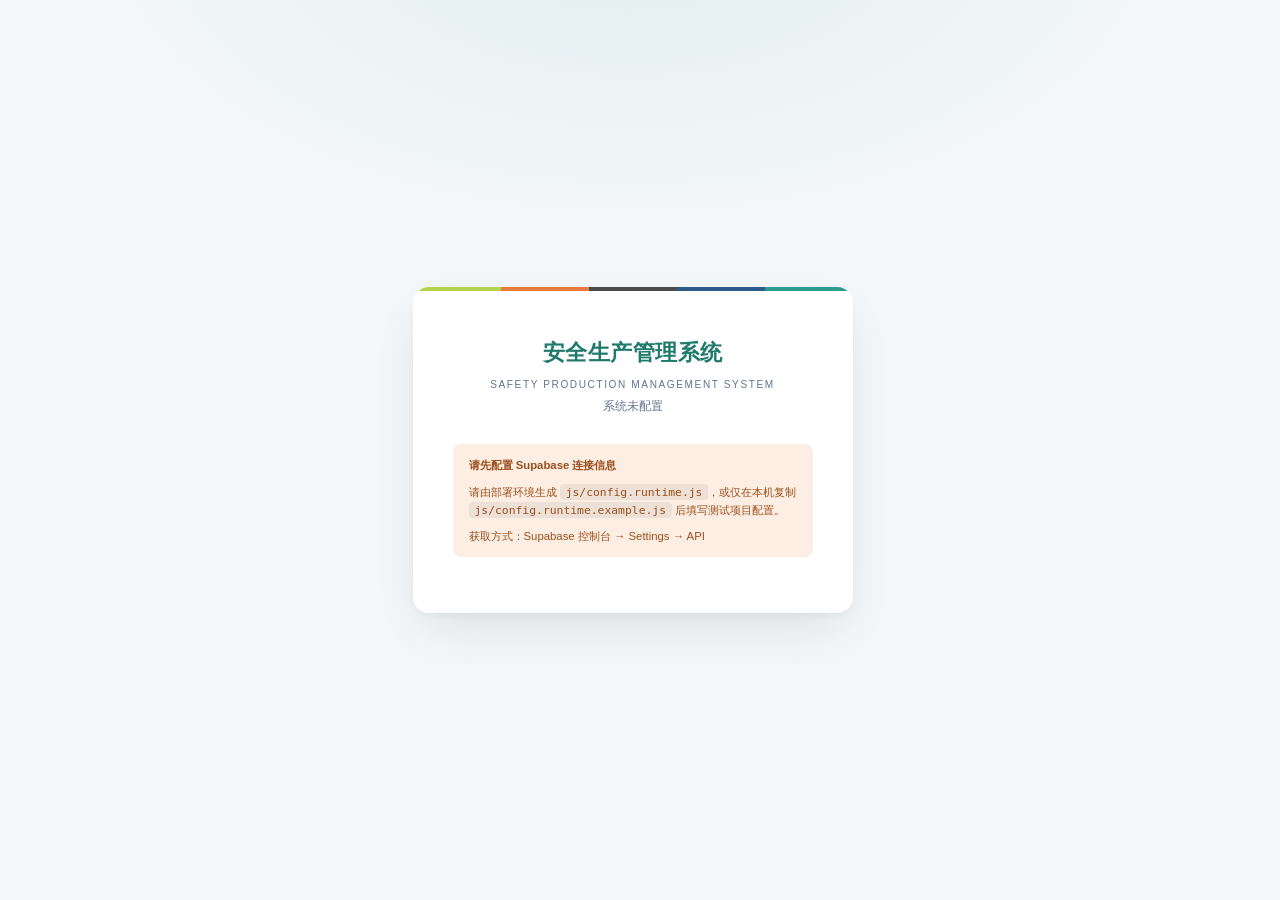
==== commit f6c7745f: "chore: checkpoint D02-D05 test and security baseline" ====
--- a/index.html
+++ b/index.html
@@ -34,6 +34,7 @@
   <!-- 本地 PDF 生成库（MIT），用于下载电子记录凭证；不调用外部转换服务 -->
   <script src="vendor/jspdf.umd.min.js"></script>
   <!-- 脚本按顺序加载：基础 → 各业务模块 → 注册表 → 应用入口 -->
+  <script src="js/config.runtime.js"></script>
   <script src="js/config.js"></script>
   <script src="js/utils.js"></script>
   <script src="js/auth.js"></script>
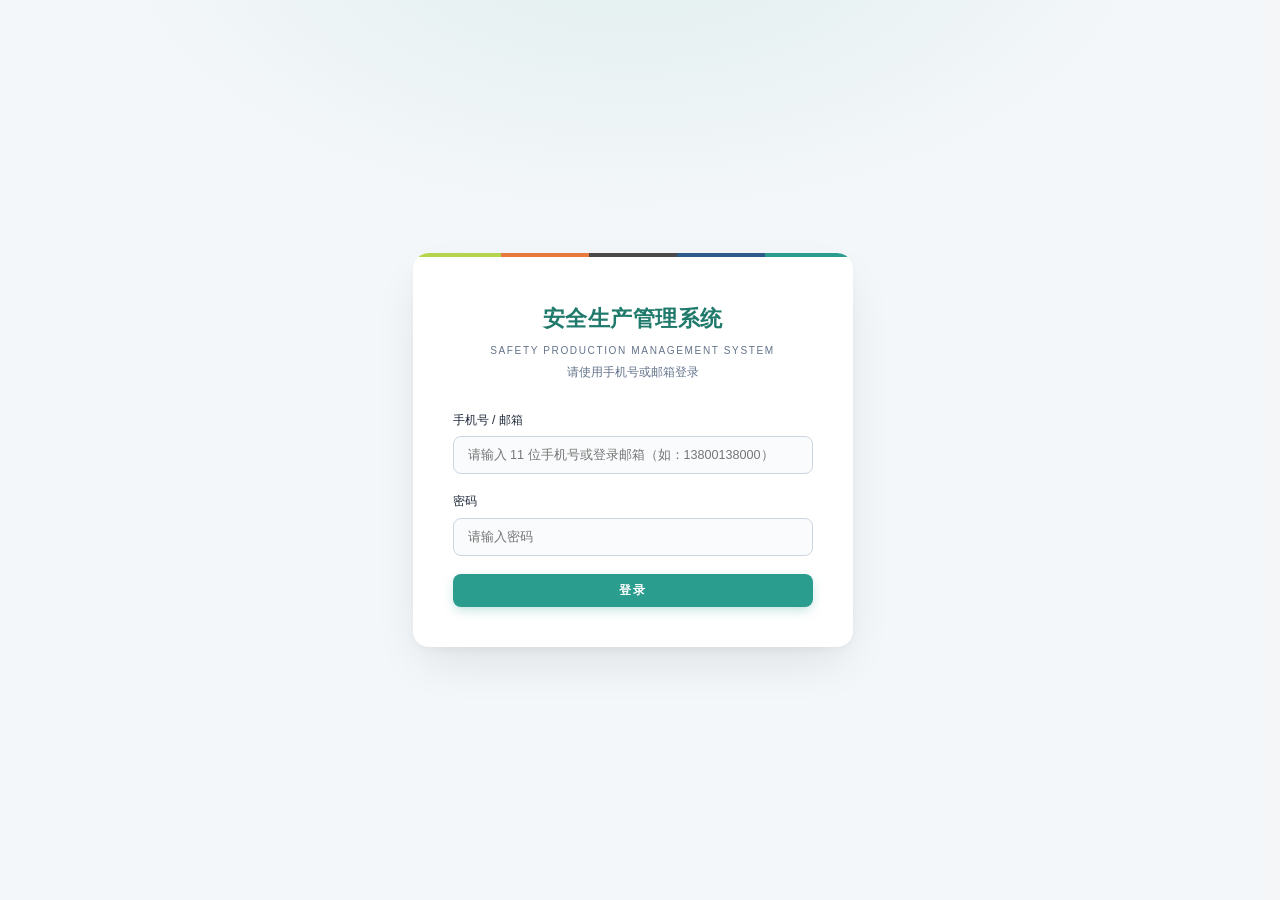
==== commit df6551d3: "fix(pages): 取消忽略 vendor/ + 补齐 xlsx 库 + 静态资源加版本号防缓存 根因：main/master 的 .gitignore 第 5 行 vendor/ 整体忽略了第三" ====
--- a/index.html
+++ b/index.html
@@ -4,11 +4,15 @@
   <meta charset="UTF-8">
   <meta name="viewport" content="width=device-width, initial-scale=1.0">
   <title>安全生产管理系统</title>
-  <link rel="stylesheet" href="css/style.css">
-  <link rel="stylesheet" href="css/qualification-module.css">
-  <link rel="stylesheet" href="css/training-module.css">
-  <link rel="stylesheet" href="css/stats-module.css">
-  <link rel="stylesheet" href="css/people-module.css">
+  <!--
+    ⚠️ 静态资源版本号说明
+    修改 css/ 、js/ 、vendor/ 下任意文件后，请把下面所有 ?v= 的值一起递增
+    （例如改成今天日期 20260924）。GitHub Pages 对静态文件返回
+    Cache-Control: max-age=600，浏览器与 CDN 最长会继续用 10 分钟的旧缓存；
+    改了版本号即可让所有客户端立刻拉取新文件，避免出现「代码已修但页面仍旧」的情况。
+  -->
+  <link rel="stylesheet" href="css/style.css?v=20260923">
+  <link rel="stylesheet" href="css/qualification-module.css?v=20260923">
 </head>
 <body>
   <!-- 应用根容器 -->
@@ -24,55 +28,29 @@
   <div id="toast-container" class="toast-container"></div>
 
   <!-- Supabase JS SDK v2（本地引入，避免 CDN 加载失败） -->
-  <script src="vendor/supabase.min.js"></script>
+  <script src="vendor/supabase.min.js?v=20260923"></script>
   <!-- Excel 解析库（资质证照批量导入 CertImport 依赖 XLSX 全局） -->
-  <script src="vendor/xlsx.full.min.js"></script>
-  <!-- PDF 渲染库（培训教育员工端逐页阅读 PDF 并统计学习进度） -->
-  <script src="vendor/pdf.min.js"></script>
-  <!-- 本地二维码生成库（MIT），用于电子记录凭证；不调用外部二维码服务 -->
-  <script src="vendor/qrcode-generator.js"></script>
-  <!-- 本地 PDF 生成库（MIT），用于下载电子记录凭证；不调用外部转换服务 -->
-  <script src="vendor/jspdf.umd.min.js"></script>
+  <script src="vendor/xlsx.full.min.js?v=20260923"></script>
   <!-- 脚本按顺序加载：基础 → 各业务模块 → 注册表 → 应用入口 -->
-  <script src="js/config.runtime.js"></script>
-  <script src="js/config.js"></script>
-  <script src="js/utils.js"></script>
-  <script src="js/auth.js"></script>
-  <script src="js/modules/report/reporter.js"></script>
-  <script src="js/modules/report/admin.js"></script>
-  <script src="js/modules/qualification/certs.js"></script>
-  <script src="js/modules/qualification/admin.js"></script>
-  <script src="js/modules/qualification/import.js"></script>
-  <script src="js/modules/qualification.js"></script>
-  <script src="js/modules/inspection.js"></script>
-  <script src="js/modules/vehicle.js"></script>
-  <script src="js/modules/docstudy.js"></script>
-  <script src="js/modules/performance.js"></script>
-  <script src="js/modules/contract.js"></script>
-  <script src="js/modules/training/training.js"></script>
-  <script src="js/modules/training/projects.js"></script>
-  <script src="js/modules/training/contractors.js"></script>
-  <script src="js/modules/training/employees.js"></script>
-  <script src="js/modules/training/plans.js"></script>
-  <script src="js/modules/training/records.js"></script>
-  <script src="js/modules/training/exams.js"></script>
-  <script src="js/modules/training/courses.js"></script>
-  <script src="js/modules/training/questions.js"></script>
-  <script src="js/modules/training/papers.js"></script>
-  <script src="js/modules/training/mine.js"></script>
-    <script src="js/modules/training/admission-mine.js"></script>
-    <script src="js/modules/training/admission-packages.js"></script>
-    <script src="js/modules/training/admission-operations.js"></script>
-    <script src="js/modules/training/admission-review.js"></script>
-    <script src="js/modules/training/admission-visitors.js"></script>
-    <script src="js/modules/training/admission-verify.js"></script>
-    <script src="js/modules/training/admission-reports.js"></script>
-  <script src="js/modules/notice.js"></script>
-  <script src="js/modules/stats/stats.js"></script>
-  <script src="js/modules/people/people.js"></script>
-  <script src="js/modules/registry.js"></script>
-  <script src="js/account.js"></script>
-  <script src="js/dashboard.js"></script>
-  <script src="js/app.js"></script>
+  <script src="js/config.js?v=20260923"></script>
+  <script src="js/utils.js?v=20260923"></script>
+  <script src="js/auth.js?v=20260923"></script>
+  <script src="js/modules/report/reporter.js?v=20260923"></script>
+  <script src="js/modules/report/admin.js?v=20260923"></script>
+  <script src="js/modules/qualification/certs.js?v=20260923"></script>
+  <script src="js/modules/qualification/admin.js?v=20260923"></script>
+  <script src="js/modules/qualification/import.js?v=20260923"></script>
+  <script src="js/modules/qualification.js?v=20260923"></script>
+  <script src="js/modules/inspection.js?v=20260923"></script>
+  <script src="js/modules/vehicle.js?v=20260923"></script>
+  <script src="js/modules/docstudy.js?v=20260923"></script>
+  <script src="js/modules/performance.js?v=20260923"></script>
+  <script src="js/modules/contract.js?v=20260923"></script>
+  <script src="js/modules/training.js?v=20260923"></script>
+  <script src="js/modules/notice.js?v=20260923"></script>
+  <script src="js/modules/registry.js?v=20260923"></script>
+  <script src="js/account.js?v=20260923"></script>
+  <script src="js/dashboard.js?v=20260923"></script>
+  <script src="js/app.js?v=20260923"></script>
 </body>
 </html>
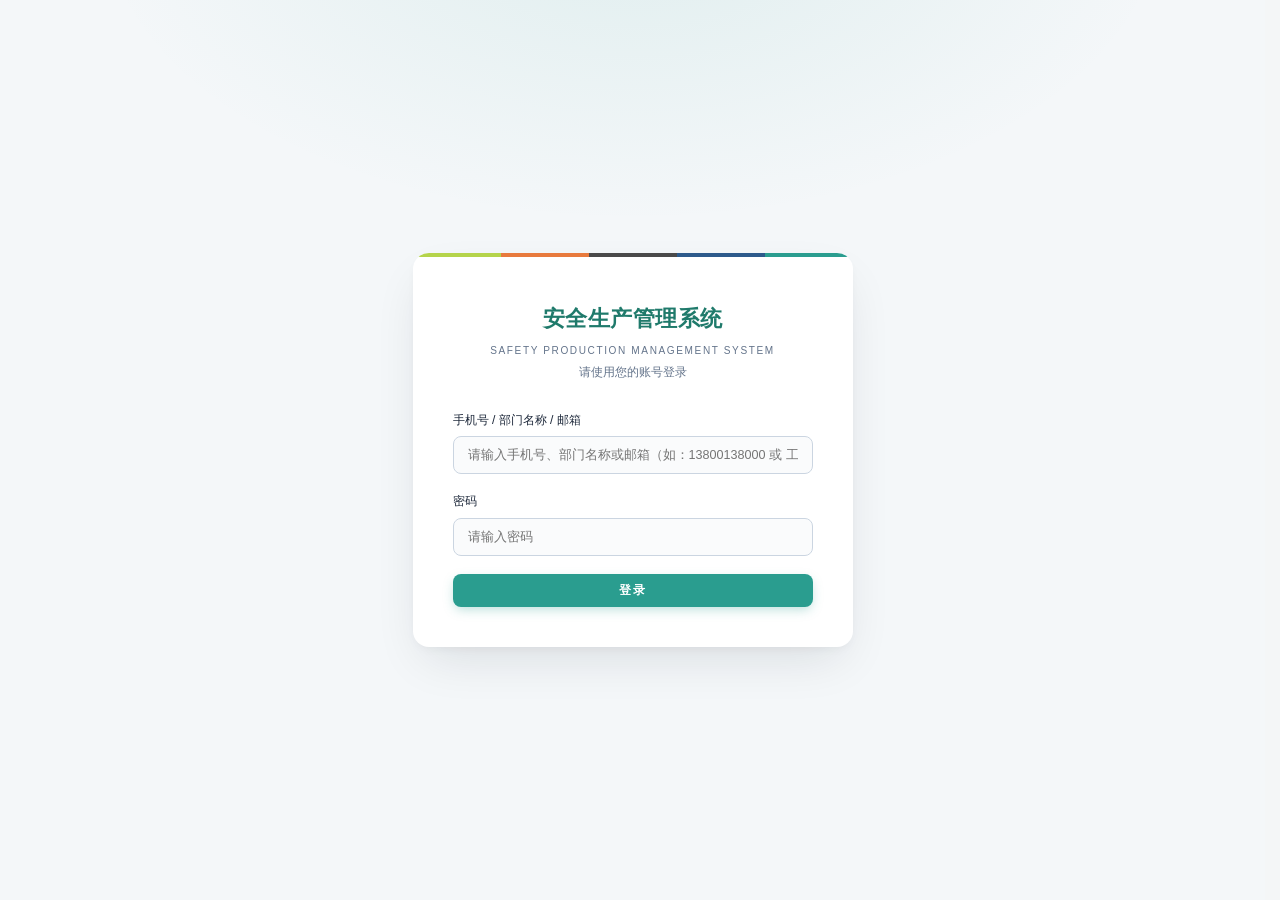
==== commit 43cb4bb9: "fix(index): 去掉 three-level-config.js 的重复 script 引用 index.html 连续两行引用了同一脚本，导致浏览器报 "Identifier 'Traini" ====
--- a/index.html
+++ b/index.html
@@ -4,15 +4,11 @@
   <meta charset="UTF-8">
   <meta name="viewport" content="width=device-width, initial-scale=1.0">
   <title>安全生产管理系统</title>
-  <!--
-    ⚠️ 静态资源版本号说明
-    修改 css/ 、js/ 、vendor/ 下任意文件后，请把下面所有 ?v= 的值一起递增
-    （例如改成今天日期 20260924）。GitHub Pages 对静态文件返回
-    Cache-Control: max-age=600，浏览器与 CDN 最长会继续用 10 分钟的旧缓存；
-    改了版本号即可让所有客户端立刻拉取新文件，避免出现「代码已修但页面仍旧」的情况。
-  -->
-  <link rel="stylesheet" href="css/style.css?v=20260923">
-  <link rel="stylesheet" href="css/qualification-module.css?v=20260923">
+  <link rel="stylesheet" href="css/style.css">
+  <link rel="stylesheet" href="css/qualification-module.css">
+  <link rel="stylesheet" href="css/training-module.css">
+  <link rel="stylesheet" href="css/stats-module.css">
+  <link rel="stylesheet" href="css/people-module.css">
 </head>
 <body>
   <!-- 应用根容器 -->
@@ -28,29 +24,58 @@
   <div id="toast-container" class="toast-container"></div>
 
   <!-- Supabase JS SDK v2（本地引入，避免 CDN 加载失败） -->
-  <script src="vendor/supabase.min.js?v=20260923"></script>
+  <script src="vendor/supabase.min.js"></script>
   <!-- Excel 解析库（资质证照批量导入 CertImport 依赖 XLSX 全局） -->
-  <script src="vendor/xlsx.full.min.js?v=20260923"></script>
+  <script src="vendor/xlsx.full.min.js"></script>
+  <!-- PDF 渲染库（培训教育员工端逐页阅读 PDF 并统计学习进度） -->
+  <script src="vendor/pdf.min.js"></script>
+  <!-- 本地二维码生成库（MIT），用于电子记录凭证；不调用外部二维码服务 -->
+  <script src="vendor/qrcode-generator.js"></script>
+  <!-- 本地 PDF 生成库（MIT），用于下载电子记录凭证；不调用外部转换服务 -->
+  <script src="vendor/jspdf.umd.min.js"></script>
   <!-- 脚本按顺序加载：基础 → 各业务模块 → 注册表 → 应用入口 -->
-  <script src="js/config.js?v=20260923"></script>
-  <script src="js/utils.js?v=20260923"></script>
-  <script src="js/auth.js?v=20260923"></script>
-  <script src="js/modules/report/reporter.js?v=20260923"></script>
-  <script src="js/modules/report/admin.js?v=20260923"></script>
-  <script src="js/modules/qualification/certs.js?v=20260923"></script>
-  <script src="js/modules/qualification/admin.js?v=20260923"></script>
-  <script src="js/modules/qualification/import.js?v=20260923"></script>
-  <script src="js/modules/qualification.js?v=20260923"></script>
-  <script src="js/modules/inspection.js?v=20260923"></script>
-  <script src="js/modules/vehicle.js?v=20260923"></script>
-  <script src="js/modules/docstudy.js?v=20260923"></script>
-  <script src="js/modules/performance.js?v=20260923"></script>
-  <script src="js/modules/contract.js?v=20260923"></script>
-  <script src="js/modules/training.js?v=20260923"></script>
-  <script src="js/modules/notice.js?v=20260923"></script>
-  <script src="js/modules/registry.js?v=20260923"></script>
-  <script src="js/account.js?v=20260923"></script>
-  <script src="js/dashboard.js?v=20260923"></script>
-  <script src="js/app.js?v=20260923"></script>
+  <script src="js/config.runtime.js"></script>
+  <script src="js/config.js"></script>
+  <script src="js/utils.js"></script>
+  <script src="js/auth.js"></script>
+  <script src="js/modules/report/reporter.js"></script>
+  <script src="js/modules/report/admin.js"></script>
+  <script src="js/modules/qualification/certs.js"></script>
+  <script src="js/modules/qualification/admin.js"></script>
+  <script src="js/modules/qualification/import.js"></script>
+  <script src="js/modules/qualification.js"></script>
+  <script src="js/modules/inspection.js"></script>
+  <script src="js/modules/vehicle.js"></script>
+  <script src="js/modules/docstudy.js"></script>
+  <script src="js/modules/performance.js"></script>
+  <script src="js/modules/contract.js"></script>
+  <script src="js/modules/training/training.js"></script>
+  <script src="js/modules/training/projects.js"></script>
+  <script src="js/modules/training/contractors.js"></script>
+  <script src="js/modules/training/employees.js"></script>
+  <script src="js/modules/training/plans.js"></script>
+  <script src="js/modules/training/records.js"></script>
+  <script src="js/modules/training/exams.js"></script>
+  <script src="js/modules/training/courses.js"></script>
+  <script src="js/modules/training/questions.js"></script>
+  <script src="js/modules/training/papers.js"></script>
+  <script src="js/modules/training/mine.js"></script>
+    <script src="js/modules/training/admission-mine.js"></script>
+    <script src="js/modules/training/admission-packages.js"></script>
+    <script src="js/modules/training/three-level-config.js"></script>
+    <script src="js/modules/training/signature-evidence.js"></script>
+    <script src="js/modules/training/site-confirmation.js"></script>
+    <script src="js/modules/training/admission-operations.js"></script>
+    <script src="js/modules/training/admission-review.js"></script>
+    <script src="js/modules/training/admission-visitors.js"></script>
+    <script src="js/modules/training/admission-verify.js"></script>
+    <script src="js/modules/training/admission-reports.js"></script>
+  <script src="js/modules/notice.js"></script>
+  <script src="js/modules/stats/stats.js"></script>
+  <script src="js/modules/people/people.js"></script>
+  <script src="js/modules/registry.js"></script>
+  <script src="js/account.js"></script>
+  <script src="js/dashboard.js"></script>
+  <script src="js/app.js"></script>
 </body>
 </html>
--- a/css/style.css
+++ b/css/style.css
@@ -920,6 +920,99 @@
 
 .nfb-btn { flex-shrink: 0; }
 
+/* 上期待续报项目（部门端一键带入） */
+.pending-banner {
+  margin-bottom: 16px;
+  border: 1px solid var(--color-primary-light);
+  border-radius: var(--radius);
+  background: var(--color-surface);
+  box-shadow: var(--shadow-sm);
+  overflow: hidden;
+}
+
+.pending-head {
+  display: flex;
+  align-items: center;
+  gap: 10px;
+  flex-wrap: wrap;
+  padding: 11px 16px;
+  background: var(--color-primary-light);
+  border-bottom: 1px solid var(--color-border);
+  font-size: 0.8125rem;
+}
+
+.pending-head .pending-title {
+  font-weight: 600;
+  font-size: 0.875rem;
+  color: var(--color-primary-dark);
+}
+
+/* 计数药丸：与工具栏提示保持一致的克制样式 */
+.pending-head .chip-count {
+  display: inline-flex;
+  align-items: center;
+  justify-content: center;
+  min-width: 20px;
+  height: 20px;
+  padding: 0 7px;
+  border-radius: 10px;
+  background: var(--color-primary);
+  color: #fff;
+  font-size: 0.75rem;
+  font-weight: 600;
+  line-height: 1;
+}
+
+.pending-head .pending-hint {
+  flex: 1 1 320px;
+  color: var(--color-text-muted);
+  line-height: 1.5;
+}
+
+.pending-list { display: flex; flex-direction: column; }
+
+.pending-item {
+  display: flex;
+  align-items: center;
+  gap: 12px;
+  padding: 9px 16px;
+  border-bottom: 1px solid var(--color-border);
+}
+
+.pending-item:last-child { border-bottom: none; }
+
+.pending-item:hover { background: var(--color-bg); }
+
+.pending-item-main {
+  flex: 1 1 auto;
+  min-width: 0;
+  display: flex;
+  flex-direction: column;
+  gap: 2px;
+}
+
+/* 单行省略：项目名称过长时截断，悬停 title 看全称 */
+.pending-item-name {
+  font-size: 0.875rem;
+  font-weight: 600;
+  color: var(--color-text);
+  overflow: hidden;
+  text-overflow: ellipsis;
+  white-space: nowrap;
+}
+
+.pending-item-meta {
+  font-size: 0.75rem;
+  color: var(--color-text-muted);
+  overflow: hidden;
+  text-overflow: ellipsis;
+  white-space: nowrap;
+}
+
+.pending-gap { color: var(--color-accent); margin-left: 6px; }
+
+.pending-item .btn { flex-shrink: 0; }
+
 /* 表单网格 */
 .form-grid {
   display: grid;
--- a/css/training-module.css
+++ b/css/training-module.css
@@ -0,0 +1,273 @@
+/* ==========================================================================
+   培训教育模块专属样式
+   作用域：#training-section（页面） / #training-modal-host（弹窗宿主）
+   基调：浅色 · 克制 · 靛蓝主色（与全站统计卡同色系）
+   修复：培训弹窗 .modal 类此前无背景定义 → 透明背景
+   ========================================================================== */
+
+/* ===== 1. 弹窗：遮罩 + 白卡片（修复透明背景） ===== */
+
+#training-modal-host .modal-overlay {
+  position: fixed;
+  top: 0; left: 0; right: 0; bottom: 0;
+  background: rgba(15, 23, 42, 0.55);
+  -webkit-backdrop-filter: blur(3px);
+  backdrop-filter: blur(3px);
+  display: flex;
+  align-items: flex-start;
+  justify-content: center;
+  padding: 32px 16px;
+  z-index: 1000;
+  overflow-y: auto;
+  animation: tp-fade-in 0.16s ease-out;
+}
+
+#training-modal-host .modal {
+  background: #ffffff;
+  border-radius: 14px;
+  box-shadow:
+    0 12px 40px rgba(15, 23, 42, 0.18),
+    0 2px 8px rgba(15, 23, 42, 0.08);
+  width: 100%;
+  margin: 24px 0;
+  display: flex;
+  flex-direction: column;
+  max-height: calc(100vh - 64px);
+  overflow: hidden;
+  animation: tp-pop 0.18s cubic-bezier(0.16, 1, 0.3, 1);
+}
+
+/* 头部：左侧主色竖条 + 标题 */
+#training-modal-host .modal-header {
+  display: flex;
+  align-items: center;
+  justify-content: space-between;
+  gap: 12px;
+  padding: 16px 24px;
+  border-bottom: 1px solid #eef2f7;
+  flex-shrink: 0;
+}
+
+#training-modal-host .modal-header h2,
+#training-modal-host .modal-header h3 {
+  font-size: 16px;
+  font-weight: 500;
+  color: #1e293b;
+  position: relative;
+  padding-left: 12px;
+  margin: 0;
+}
+
+#training-modal-host .modal-header h2::before,
+#training-modal-host .modal-header h3::before {
+  content: "";
+  position: absolute;
+  left: 0;
+  top: 50%;
+  transform: translateY(-50%);
+  width: 3.5px;
+  height: 16px;
+  border-radius: 2px;
+  background: #4f46e5;
+}
+
+#training-modal-host .modal-close {
+  width: 32px;
+  height: 32px;
+  border-radius: 8px;
+  border: none;
+  background: transparent;
+  color: #94a3b8;
+  font-size: 20px;
+  line-height: 1;
+  cursor: pointer;
+  display: flex;
+  align-items: center;
+  justify-content: center;
+  transition: background 0.15s ease, color 0.15s ease;
+  flex-shrink: 0;
+}
+
+#training-modal-host .modal-close:hover {
+  background: #f1f5f9;
+  color: #475569;
+}
+
+#training-modal-host .modal-body {
+  padding: 20px 24px;
+  overflow-y: auto;
+  flex: 1;
+}
+
+#training-modal-host .modal-body::-webkit-scrollbar { width: 6px; }
+#training-modal-host .modal-body::-webkit-scrollbar-thumb {
+  background: #d8dee9; border-radius: 3px;
+}
+#training-modal-host .modal-body::-webkit-scrollbar-thumb:hover { background: #c1cbd9; }
+
+#training-modal-host .modal-footer {
+  display: flex;
+  justify-content: flex-end;
+  gap: 10px;
+  padding: 14px 24px;
+  border-top: 1px solid #eef2f7;
+  background: #fbfcfe;
+  border-radius: 0 0 14px 14px;
+  flex-shrink: 0;
+}
+
+/* ===== 2. 弹窗内表单 ===== */
+
+#training-modal-host .form-group { margin-bottom: 14px; }
+
+#training-modal-host .form-group > label {
+  display: block;
+  font-size: 13px;
+  font-weight: 500;
+  color: #334155;
+  margin-bottom: 6px;
+}
+
+#training-modal-host .form-row {
+  display: grid;
+  grid-template-columns: 1fr 1fr;
+  gap: 0 16px;
+}
+
+#training-modal-host .form-control {
+  width: 100%;
+  box-sizing: border-box;
+  background: #ffffff;
+  border: 1px solid #d8dee9;
+  border-radius: 8px;
+  padding: 9px 12px;
+  font-size: 13px;
+  color: #1e293b;
+  transition: border-color 0.15s ease, box-shadow 0.15s ease;
+}
+
+#training-modal-host .form-control:hover { border-color: #b8c4d4; }
+
+#training-modal-host .form-control:focus {
+  outline: none;
+  border-color: #4f46e5;
+  box-shadow: 0 0 0 3px rgba(79, 70, 229, 0.12);
+}
+
+#training-modal-host textarea.form-control { resize: vertical; line-height: 1.6; }
+
+#training-modal-host .required { color: #ef4444; margin-left: 2px; }
+
+#training-modal-host .hint,
+#training-modal-host .text-muted { color: #94a3b8; }
+
+/* ===== 3. 弹窗内表格（紧凑风格） ===== */
+
+#training-modal-host .data-table {
+  width: 100%;
+  border-collapse: collapse;
+  font-size: 13px;
+}
+
+#training-modal-host .data-table th {
+  background: #f4f6fa;
+  color: #475569;
+  font-weight: 500;
+  padding: 9px 12px;
+  text-align: left;
+  border-bottom: 1px solid #eef2f7;
+  position: sticky;
+  top: 0;
+  z-index: 1;
+}
+
+#training-modal-host .data-table td {
+  padding: 9px 12px;
+  color: #334155;
+  border-bottom: 1px solid #f1f5f9;
+  white-space: nowrap;
+  overflow: hidden;
+  text-overflow: ellipsis;
+  max-width: 260px;
+}
+
+#training-modal-host .data-table tbody tr:hover td { background: #f8fafc; }
+#training-modal-host .data-table tbody tr:last-child td { border-bottom: none; }
+
+/* ===== 4. 页面：胶囊选项卡 + 卡片 + 入场 ===== */
+
+#training-section .cat-tabs {
+  display: flex;
+  flex-wrap: wrap;
+  gap: 4px;
+  background: #e9edf3;
+  border-radius: 999px;
+  padding: 4px;
+  width: fit-content;
+  margin-bottom: 16px;
+}
+
+#training-section .cat-tab {
+  border: none;
+  background: transparent;
+  color: #64748b;
+  font-size: 13px;
+  padding: 7px 18px;
+  border-radius: 999px;
+  cursor: pointer;
+  transition: all 0.15s ease;
+  white-space: nowrap;
+}
+
+#training-section .cat-tab:hover { color: #334155; }
+
+#training-section .cat-tab.active {
+  background: #ffffff;
+  color: #4f46e5;
+  font-weight: 500;
+  box-shadow: 0 1px 4px rgba(15, 23, 42, 0.12);
+}
+
+#training-section .card {
+  border-radius: 12px;
+  animation: tp-fade-up 0.25s ease-out;
+}
+
+#training-section .data-table th { background: #f4f6fa; color: #475569; }
+#training-section .data-table tbody tr:hover td { background: #f8fafc; }
+
+/* ===== 5. 动画 ===== */
+
+@keyframes tp-fade-in { from { opacity: 0; } to { opacity: 1; } }
+
+@keyframes tp-pop {
+  from { opacity: 0; transform: translateY(10px) scale(0.98); }
+  to   { opacity: 1; transform: translateY(0) scale(1); }
+}
+
+@keyframes tp-fade-up {
+  from { opacity: 0; transform: translateY(8px); }
+  to   { opacity: 1; transform: translateY(0); }
+}
+
+@media (prefers-reduced-motion: reduce) {
+  #training-modal-host .modal-overlay,
+  #training-modal-host .modal,
+  #training-section .card { animation: none; }
+}
+
+/* ===== 6. 手机端（≤640px） ===== */
+
+@media (max-width: 640px) {
+  #training-modal-host .modal-overlay { padding: 0; }
+  #training-modal-host .modal {
+    margin: 0;
+    max-height: 100vh;
+    border-radius: 0;
+  }
+  #training-modal-host .modal-footer { border-radius: 0; }
+  #training-modal-host .modal-body { padding: 16px; }
+  #training-modal-host .form-row { grid-template-columns: 1fr; }
+  #training-modal-host .data-table td { max-width: 180px; }
+  #training-section .cat-tabs { width: 100%; overflow-x: auto; }
+}
--- a/css/stats-module.css
+++ b/css/stats-module.css
@@ -0,0 +1,141 @@
+/* =============================================================
+   css/stats-module.css —— 统计分析模块样式
+   指标卡复用 qualification-module.css 的 cert-stat-card / cert-stats-block
+   ============================================================= */
+
+/* 工具栏：时间胶囊 + 穿透面包屑 */
+.stats-toolbar {
+  display: flex;
+  justify-content: space-between;
+  align-items: center;
+  gap: 12px;
+  flex-wrap: wrap;
+  margin-bottom: 10px;
+}
+
+.stats-pills { display: flex; gap: 0; }
+
+.stats-pill {
+  padding: 5px 14px;
+  font-size: 13px;
+  border: 1px solid #d1d5db;
+  background: #fff;
+  color: #374151;
+  cursor: pointer;
+  border-right-width: 0;
+}
+.stats-pill:first-child { border-radius: 999px 0 0 999px; }
+.stats-pill:last-child { border-radius: 0 999px 999px 0; border-right-width: 1px; }
+.stats-pill.active { background: #2563eb; border-color: #2563eb; color: #fff; }
+
+.stats-crumbs { display: flex; align-items: center; gap: 6px; flex-wrap: wrap; }
+.stats-crumb {
+  font-size: 13px;
+  color: #2563eb;
+  cursor: pointer;
+  padding: 2px 8px;
+  border-radius: 6px;
+}
+.stats-crumb:hover { background: #eff6ff; }
+.stats-crumb.current { color: #374151; font-weight: 600; cursor: default; background: none; }
+.stats-crumb-sep { color: #9ca3af; font-size: 12px; }
+
+/* 看板卡片副标题 */
+.stats-card-sub {
+  font-size: 11px;
+  color: #6b7280;
+  margin-top: 4px;
+  line-height: 1.4;
+}
+
+/* 完成率低于阈值的横幅 */
+.stats-alert-banner {
+  background: #fef2f2;
+  border: 1px solid #fecaca;
+  color: #b91c1c;
+  font-size: 13px;
+  padding: 8px 14px;
+  border-radius: 8px;
+  margin-bottom: 10px;
+}
+
+/* 部门明细表 */
+.stats-table { width: 100%; border-collapse: collapse; font-size: 13px; }
+.stats-table th, .stats-table td {
+  border-bottom: 1px solid #f0f1f3;
+  padding: 7px 8px;
+  text-align: left;
+  white-space: nowrap;
+}
+.stats-table thead th {
+  color: #6b7280;
+  font-weight: 600;
+  font-size: 12px;
+  background: #fafbfc;
+  border-bottom: 1px solid #e5e7eb;
+}
+.stats-table tbody tr:hover { background: #f8fafc; }
+.stats-td-ellipsis { max-width: 200px; overflow: hidden; text-overflow: ellipsis; }
+
+.stats-bar-row { display: flex; align-items: center; gap: 8px; }
+.stats-bar {
+  flex: 0 0 70px;
+  height: 8px;
+  background: #eef0f3;
+  border-radius: 4px;
+  overflow: hidden;
+}
+.stats-bar-fill { height: 100%; border-radius: 4px; }
+.stats-bar-fill.success { background: #22c55e; }
+.stats-bar-fill.warning { background: #f59e0b; }
+.stats-bar-fill.danger  { background: #ef4444; }
+.stats-bar-fill.total   { background: #94a3b8; }
+.stats-bar-fill.info    { background: #3b82f6; }
+
+.stats-btn-ghost { color: #6b7280; }
+
+/* 口径说明折叠 */
+.stats-legend summary {
+  cursor: pointer;
+  font-size: 13px;
+  color: #6b7280;
+  padding: 6px 4px;
+}
+.stats-legend summary:hover { color: #374151; }
+
+/* 预警未读徽标 */
+.stats-unread-dot {
+  display: inline-block;
+  margin-left: 6px;
+  background: #ef4444;
+  color: #fff;
+  font-size: 11px;
+  border-radius: 999px;
+  padding: 1px 7px;
+  vertical-align: 1px;
+}
+
+/* 预警列表 */
+.stats-alert-item {
+  display: flex;
+  align-items: center;
+  gap: 12px;
+  padding: 10px 8px;
+  border-bottom: 1px solid #f0f1f3;
+}
+.stats-alert-item:last-child { border-bottom: none; }
+.stats-alert-item.unread { background: #fffbeb; }
+.stats-alert-icon { font-size: 20px; }
+.stats-alert-main { flex: 1; min-width: 0; }
+.stats-alert-title { font-size: 13px; color: #1f2937; font-weight: 500; }
+.stats-alert-item.unread .stats-alert-title { font-weight: 700; }
+.stats-alert-detail { font-size: 12px; color: #6b7280; margin-top: 2px; }
+.stats-alert-time { font-size: 12px; color: #9ca3af; white-space: nowrap; }
+
+/* 表单 */
+.stats-field-label { font-size: 12px; color: #6b7280; margin-bottom: 4px; }
+.stats-input-sm { width: 110px; }
+.stats-input-md { width: 320px; max-width: 100%; }
+
+/* 兼容：安全滚动 */
+.dashboard-content { scrollbar-gutter: stable; }
--- a/css/people-module.css
+++ b/css/people-module.css
@@ -0,0 +1,49 @@
+/* =============================================================
+   css/people-module.css —— 人员与组织中心
+   复用全局 data-table / modal-* / badge / stats-pill 等；
+   本文件只补树形缩进、双列表单与员工台账专属样式。
+   ============================================================= */
+
+/* 弹窗内双列字段（新增/编辑员工） */
+#people-modal .form-row-2 {
+  display: grid;
+  grid-template-columns: 1fr 1fr;
+  gap: 0 12px;
+}
+@media (max-width: 640px) {
+  #people-modal .form-row-2 { grid-template-columns: 1fr; }
+}
+
+#people-modal .modal-card {
+  max-width: 640px;
+  width: calc(100vw - 32px);
+  max-height: 86vh;
+  overflow: auto;
+}
+
+#people-modal h2 { margin: 0 0 12px; font-size: 17px; }
+#people-modal h3 { font-size: 14px; }
+
+#people-modal .checkbox-label {
+  display: flex;
+  align-items: center;
+  gap: 6px;
+  font-weight: 500;
+}
+
+#people-modal .modal-footer {
+  display: flex;
+  justify-content: flex-end;
+  gap: 8px;
+  margin-top: 14px;
+  border-top: 1px solid var(--border, #e5e7eb);
+  padding-top: 12px;
+}
+
+/* 员工台账表格：紧凑 + 单行省略（沿用全局 data-table 基础上微调） */
+#people-section .data-table td,
+#people-section .data-table th { white-space: nowrap; }
+#people-section .data-table td { max-width: 180px; overflow: hidden; text-overflow: ellipsis; }
+
+/* 部门树首列缩进行 */
+#people-section td[style*="padding-left"] { white-space: nowrap; }
